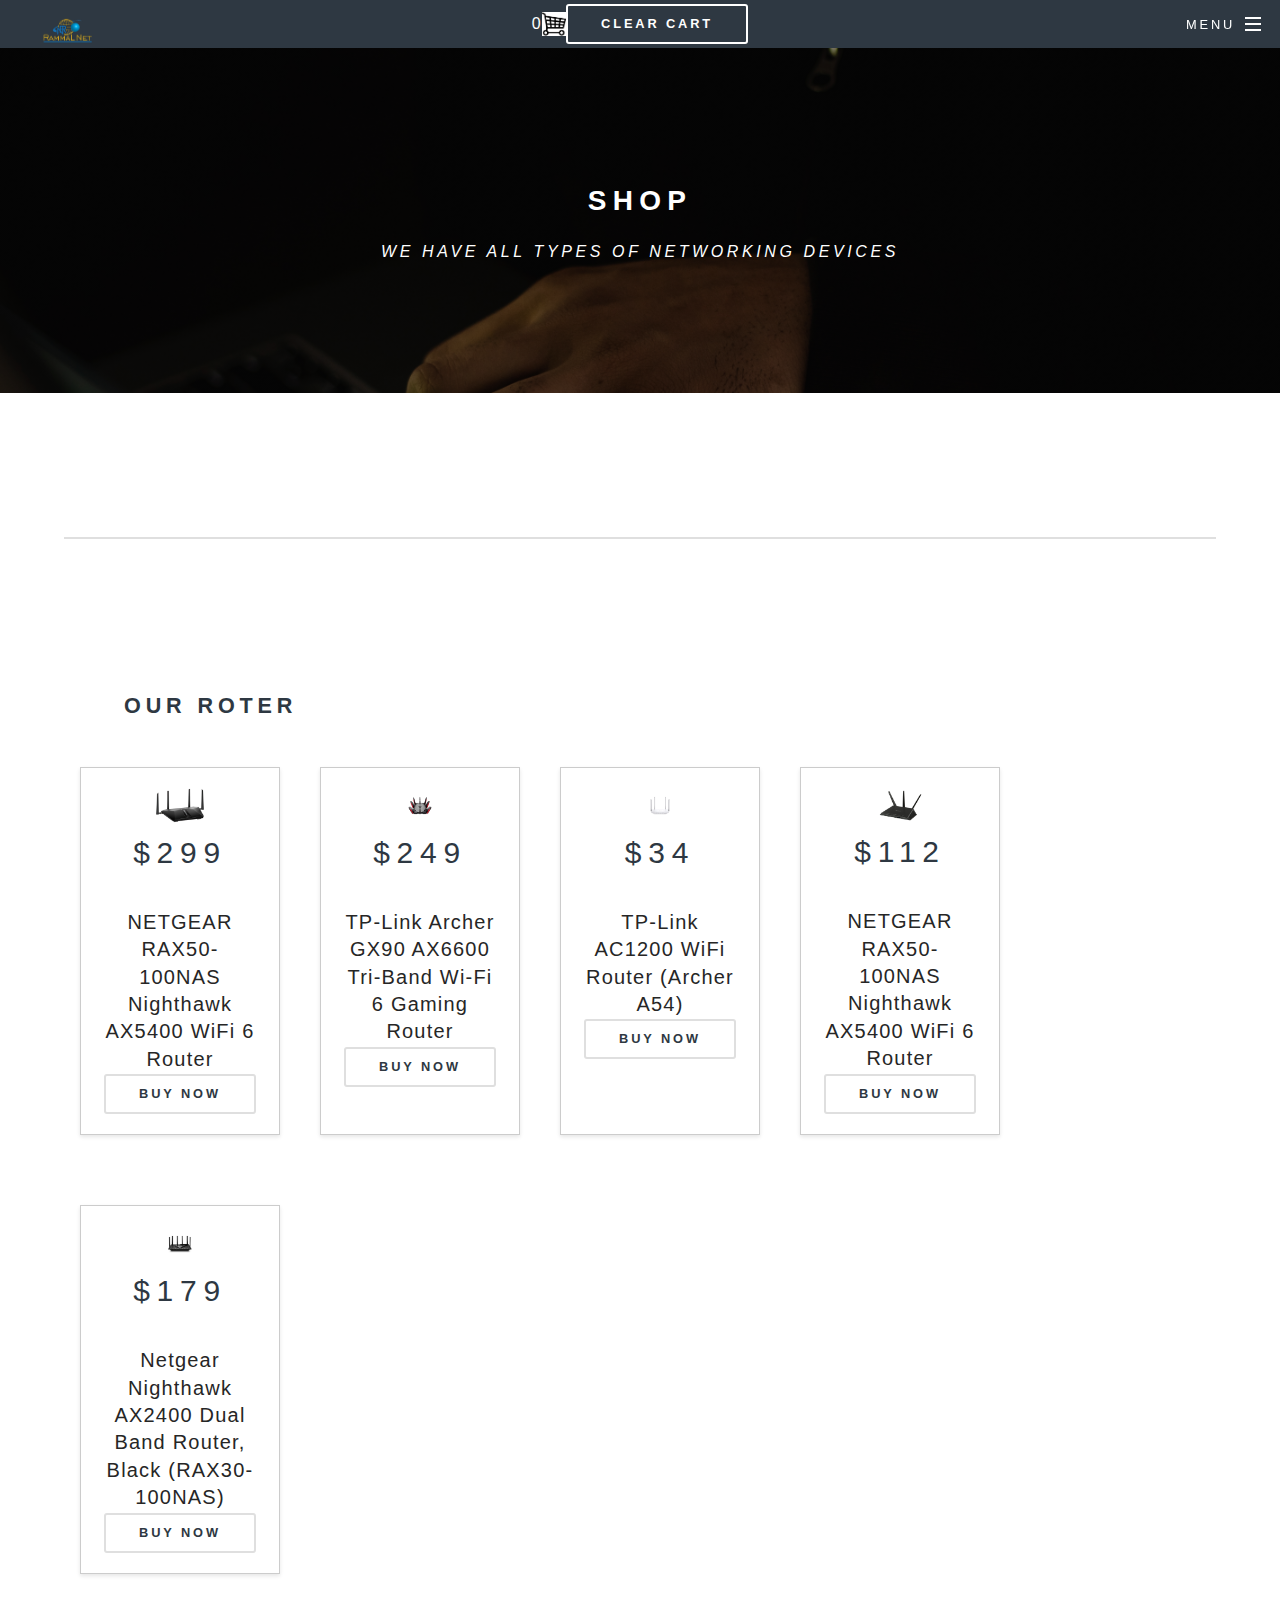
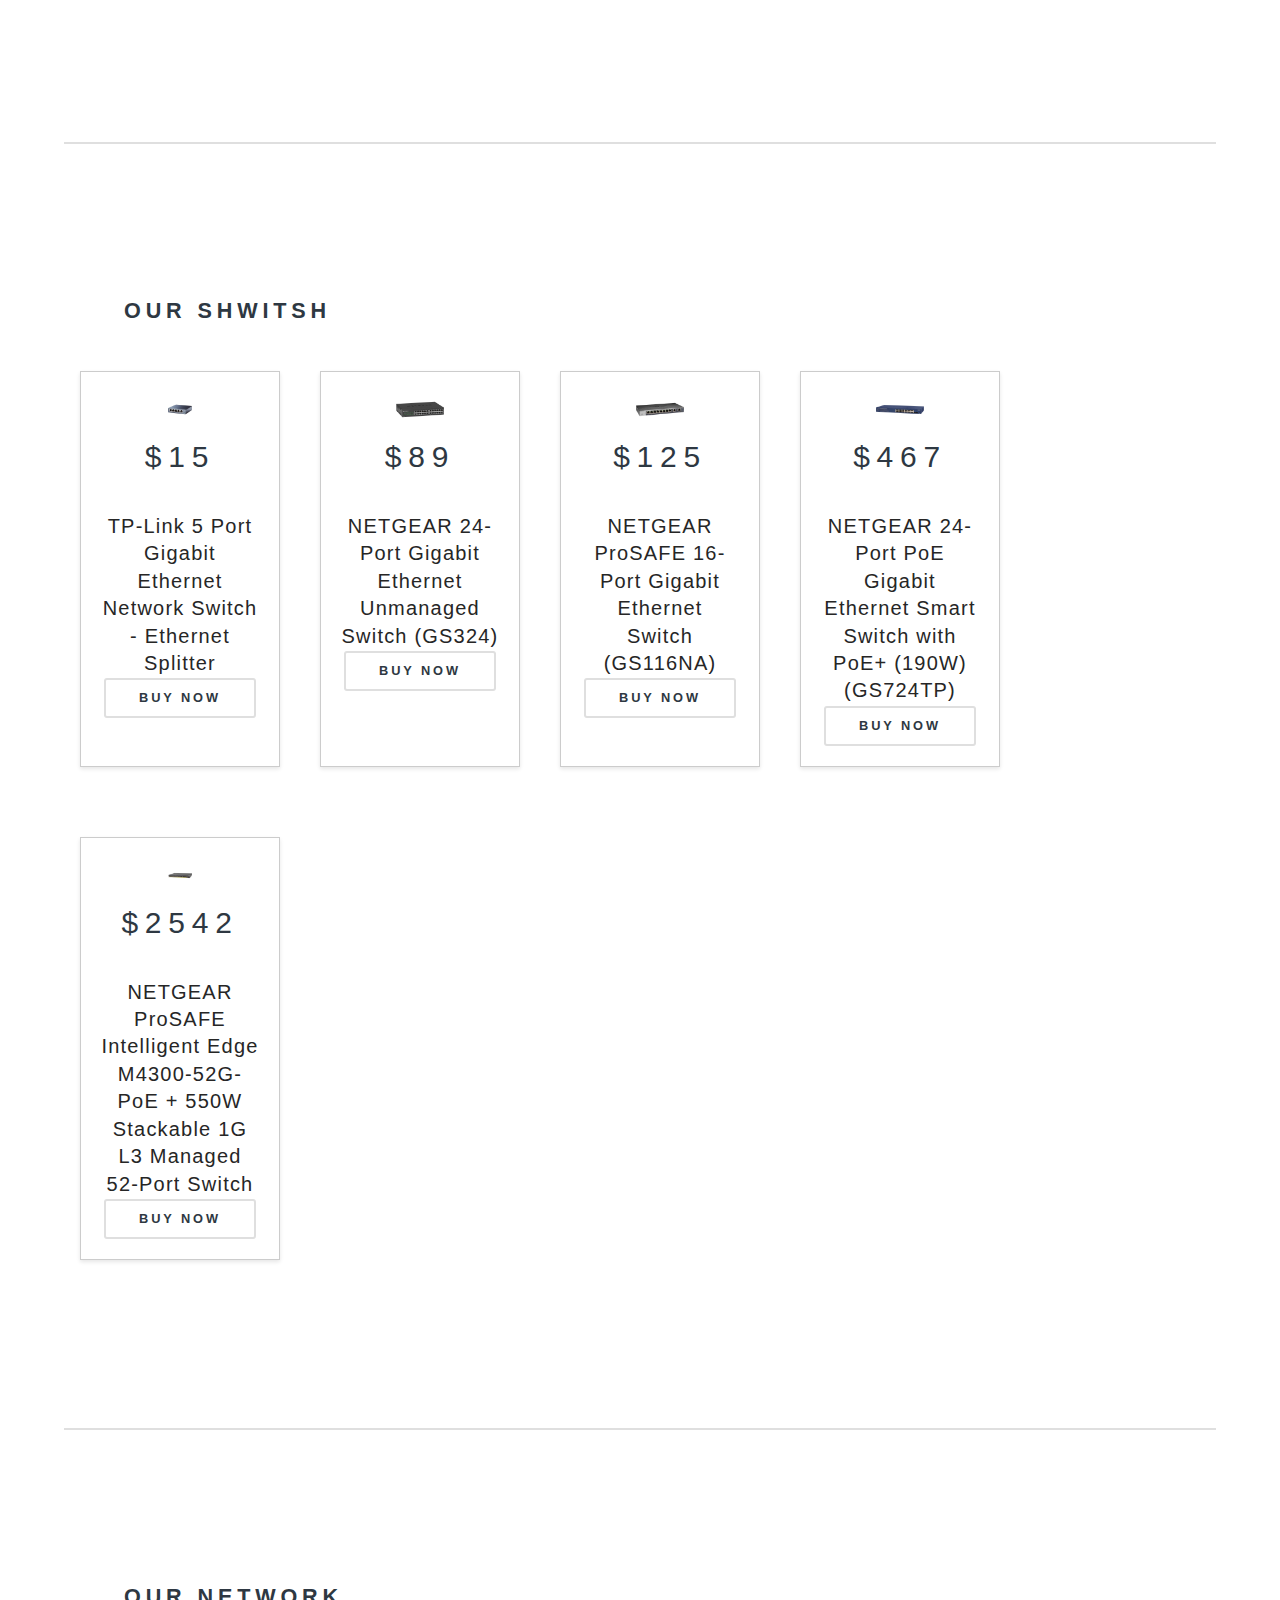
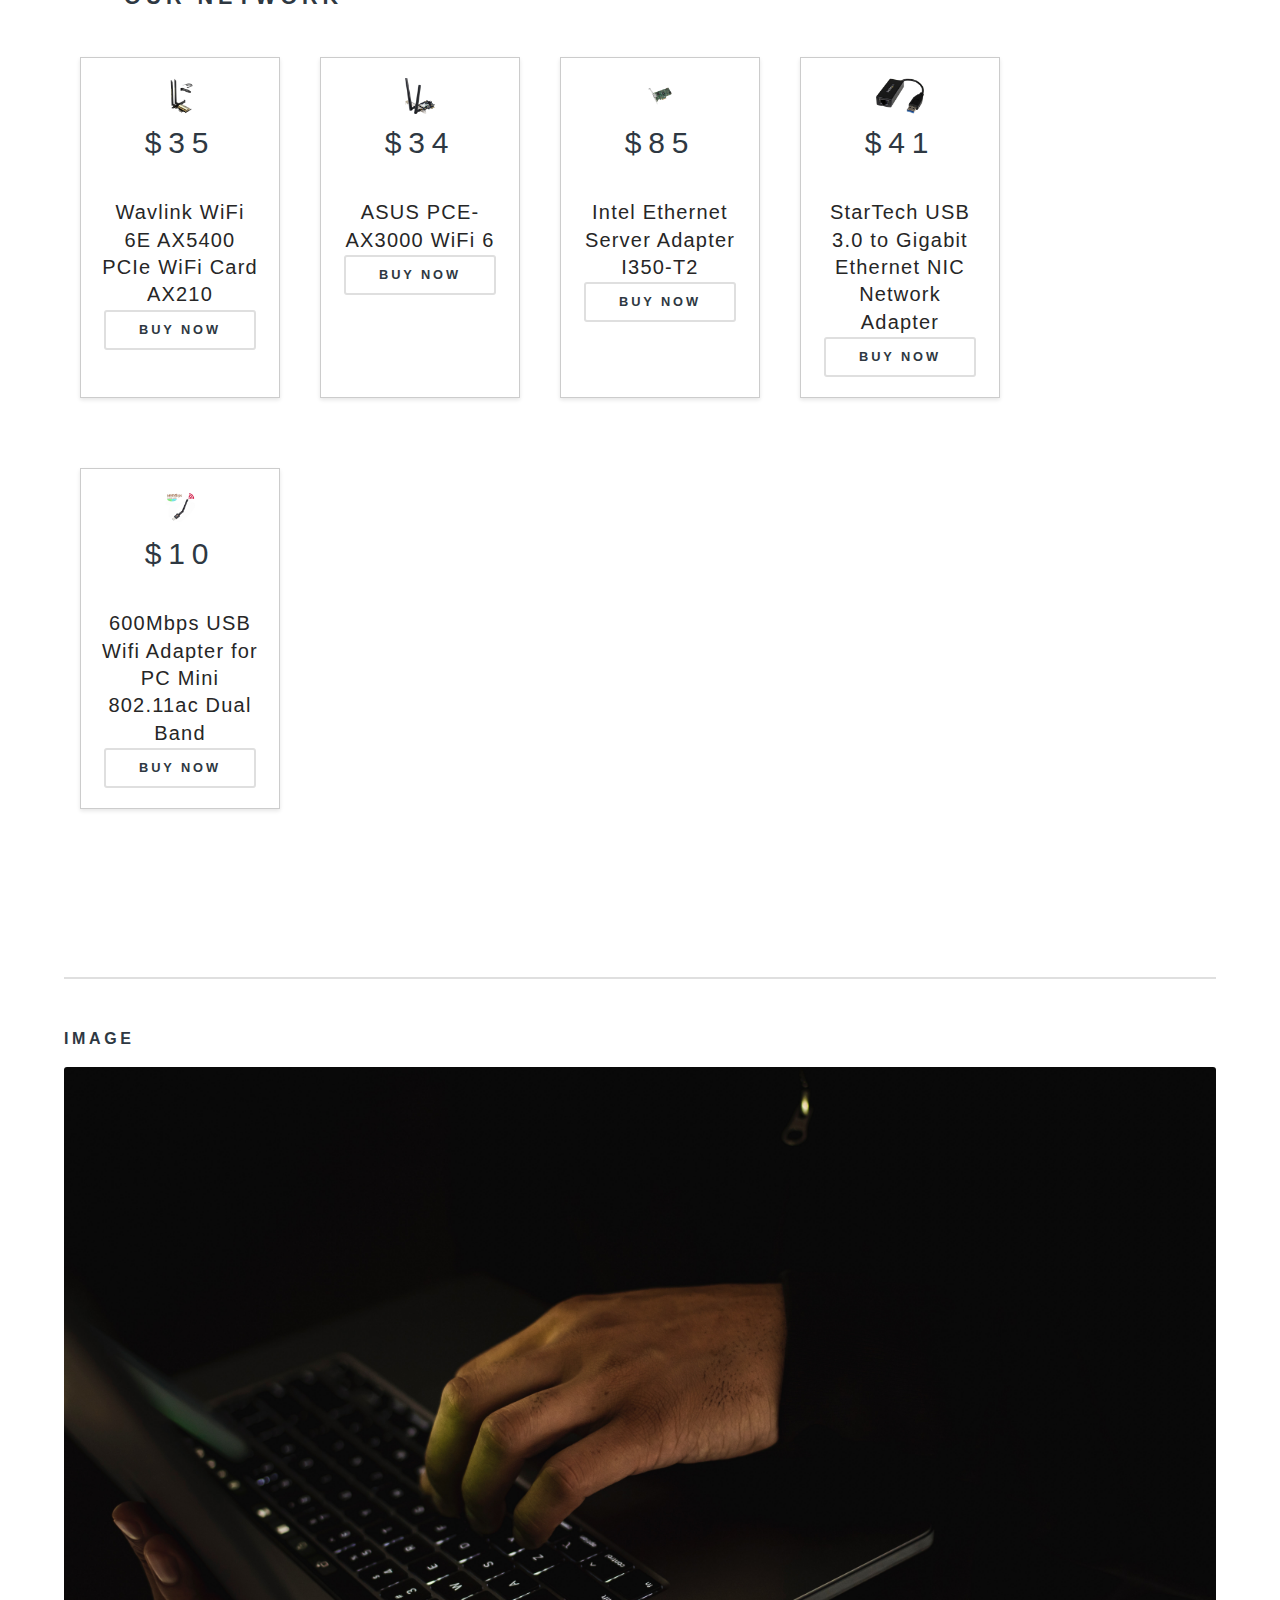
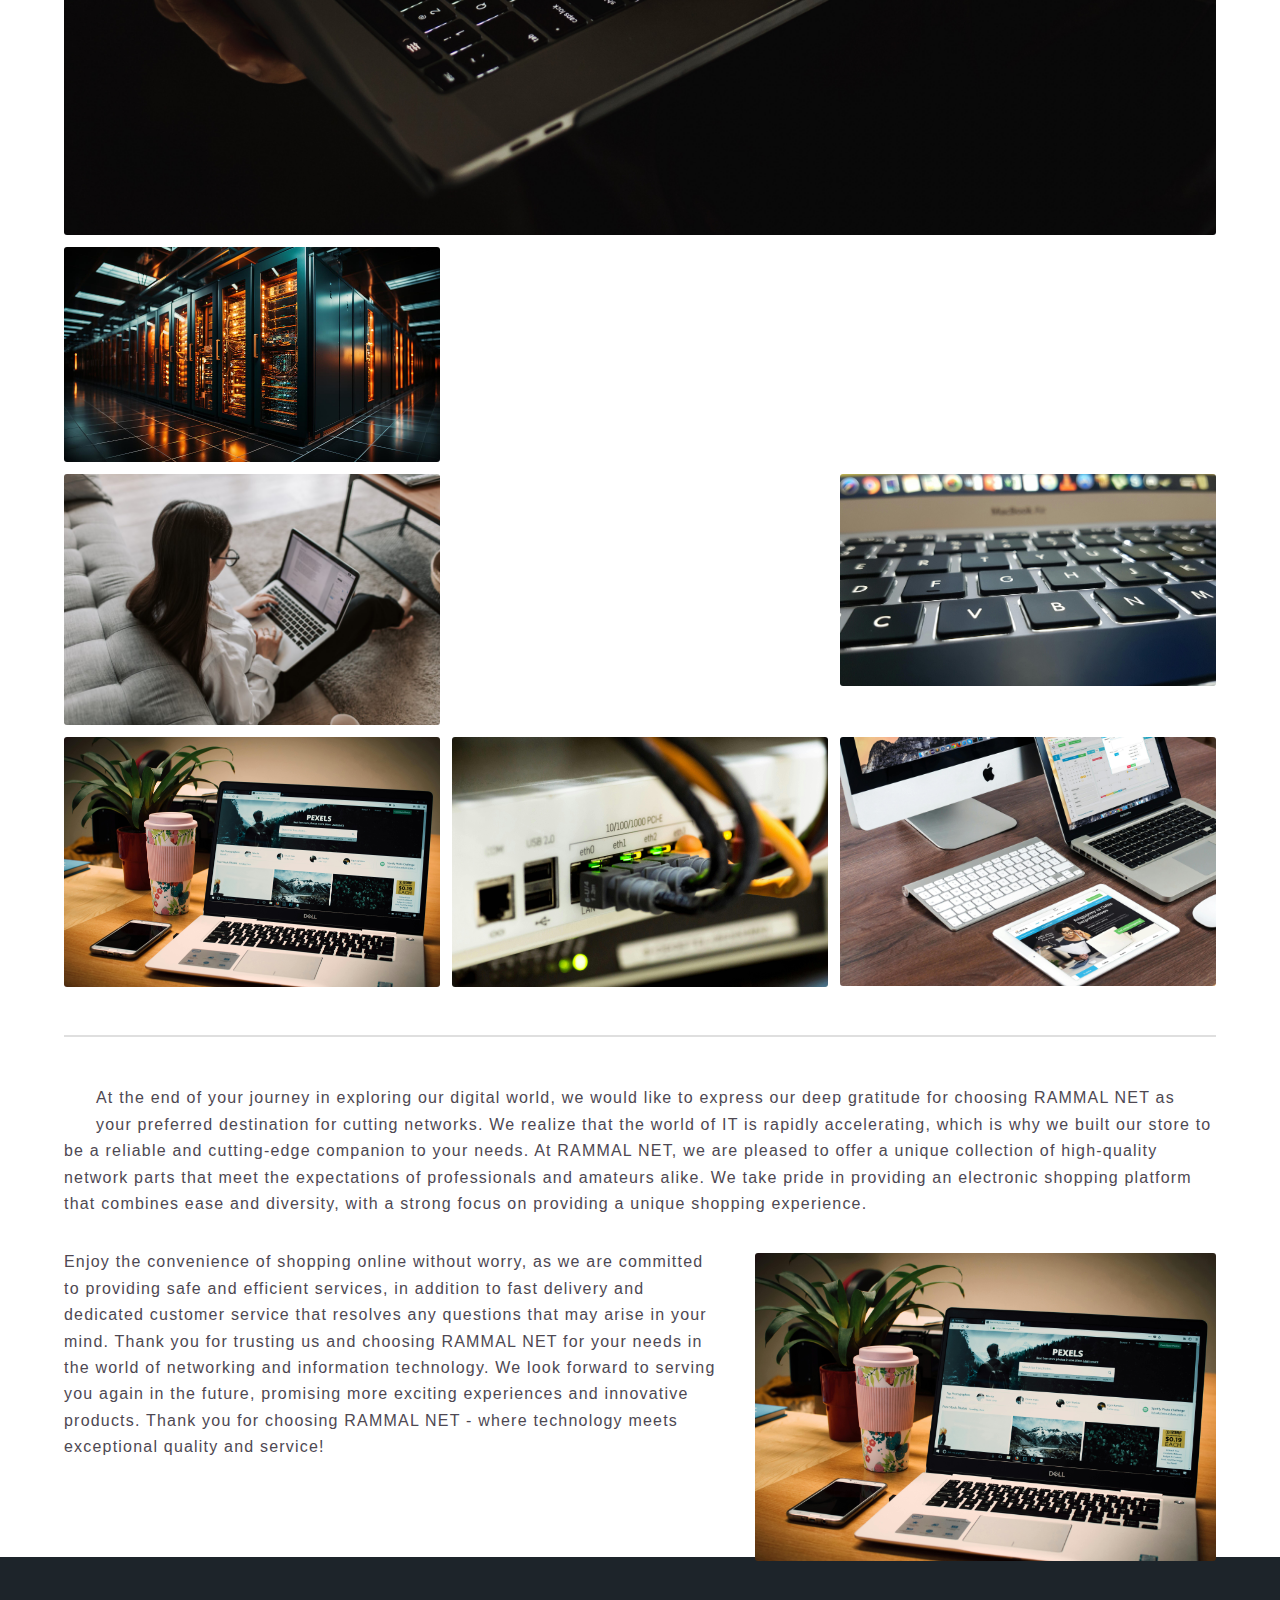
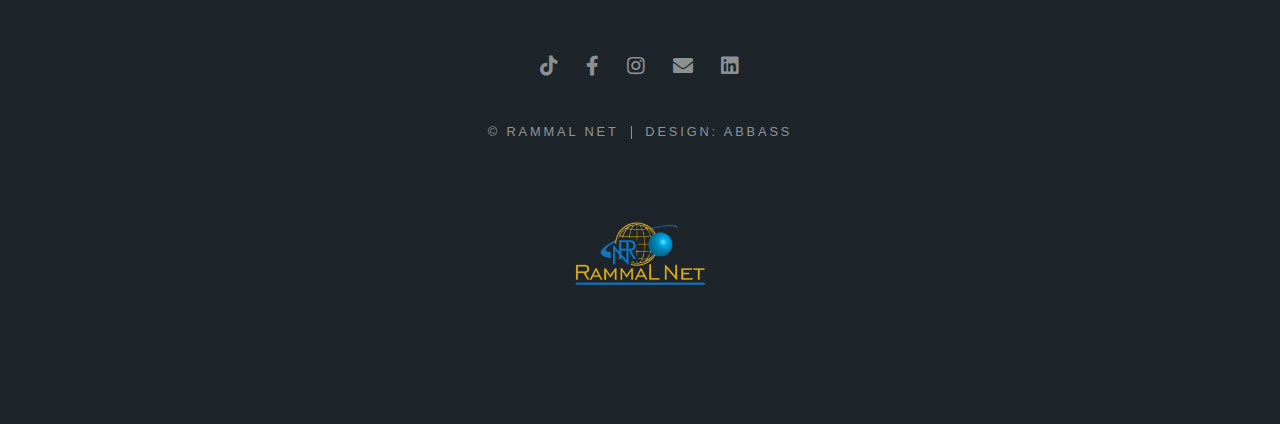
==== shop.html @ 2883ca59 "first commit" ====
<!DOCTYPE HTML>

	<head>
		<title>Rammal Net</title>
		<link rel="icon" type="image/x-icon" href="images/RammalNetLogo.png">
		<meta charset="utf-8" />
		<meta name="viewport" content="width=device-width, initial-scale=1, user-scalable=no" />
		<link rel="stylesheet" href="assets/css/main.css" />
		<noscript><link rel="stylesheet" href="assets/css/noscript.css" /></noscript>
	</head>
	<body class="is-preload">

		<!-- Page Wrapper -->
			<div id="page-wrapper">

				<!-- Header -->
					<header id="header"> 
						<div style="justify-content: center;" class="cart">
							<span id="count">0</span>
							<img src="images/shop.png" alt="Clear Cart">
							<button id="clear-cart" onclick="clearCart()">Clear Cart</button>
						</div>
						
						
						<h1><a href="index.html"> <img style=" height: 140%;" src="images/RammalNetLogo.png" /> </a></h1>
						<nav id="nav">
							
							<ul>
								<li class="special">
									<a href="#menu" class="menuToggle"><span>Menu</span></a> 
									<div id="menu">
										<ul>
											<li><a href="index.html">Home</a></li>
											<li><a href="howAreWe.html">Who we are</a></li>
											<li><a href="shop.html">Shop</a></li>
											<li><button  onclick="document.getElementById('id01').style.display='block'" class="SingUpButton" style="width:auto;"> 
												<i class="fa fa-user-plus"></i>Sign Up</button>
												<div id="id01" class="modal">
													 <span onclick="document.getElementById('id01').style.display='none'" class="close" title="Close Modal">&times;</span>
														 <form class="modal-content" action="/action_page.php">
														 <div class="container">
															 <h1>Sign Up</h1>
															 <p>Please fill in this form to create an account.</p>
														<hr>
														<label for="Name"><b>Full Name</b></label>
                                                   		 <input type="text" placeholder="Enter your name" name="Name" required>
														<label for="email"><b>Email</b></label>
														<input type="text" placeholder="Enter Email" name="email" required>
														
														<label for="psw"><b>Password</b></label>
														<input type="password" placeholder="Enter Password" name="psw" required>
														
														<label for="psw-repeat"><b>Repeat Password</b></label>
														<input type="password" placeholder="Repeat Password" name="psw-repeat" required>
										
														
														<div class="clearfix">
															<button type="button" onclick="document.getElementById('id01')" class="cancelbtn">Cancel</button>
															<button type="submit" class="SingUpButton">Sign Up</button>
														</div>
													</div>
											</form>
											</div>
										</li>
											<li>
												<button onclick="document.getElementById('id02').style.display='block'" style="width:auto;" class="SingUpButton"><i class="fa fa-user-check" ></i>Login</button>

                                                        <div id="id02" class="modal">
                                                        
                                                        <form class="modal-content animate" action="/action_page.php" method="post">
                                                            <div class="imgcontainer">
                                                           
                                                            </div>

                                                            <div class="container">
                                                            <label for="uname"><b>Username</b></label>
                                                            <input type="text" placeholder="Enter Username" name="uname" required>

                                                            <label for="psw"><b>Password</b></label>
                                                            <input type="password" placeholder="Enter Password" name="psw" required>
                                                                
                                                            <button type="submit" class="SingUpButton">Login</button>
                                                           
                                                            </div>

                                                            <div class="container" style="background-color:#f1f1f1">
                                                            <button type="button" onclick="document.getElementById('id02').style.display='none'" class="cancelbtn ">Cancel</button>
                                                            <span class="psw" style=" color: rgb(117, 86, 86);">Forgot <a href="#">password?</a></span>
                                                            </div>
                                                        </form>
                                                        </div>
											</li></li>
										</ul>
									</div>
								</li>
							</ul>
						</nav>
					</header>


					
				<!-- Main -->
					  <article id="main">
						
						<header>
							<h2>Shop</h2>
							<p style="font-style:italic;">We have all types of networking devices</p>
						</header>
						<section class="wrapper style5">
							
							<div class="inner">
								<hr/>
								<!-- shop -->
								    <!-- our Router  -->
									<main>
      <div id="router" class="router_main"  style="background-color: #ffffff;">
	  
		<div class="container" style="background-color: #ffffff; ">
		   <div class="row">
			  <div class="col-md-12">
				 <div class="titlepage">
					<h2 style="text-align: center;">Our Roter</h2>
				 </div>
			  </div>
		   </div>
		   <div class="row"  >
			  <div class="products">
				 <div class="router product" data-id="1" >
					<figure><img src="img/0E6-00ZW-00052-04.jpg" alt="#" style=" max-width: 30% ; height: auto;"/></figure>
					<h3>$299</h3>
					<span> NETGEAR RAX50-100NAS Nighthawk AX5400 WiFi 6 Router  </span>
					<br>
				 
					<button class=" btn"  onclick="addToCart(1, 'WiFi 6 Router', 299)">Buy Now</button>
				 </div>

				
			  </div>
			  <div class="products">
				 <div class="router product" data-id="2">
					<figure> <img src="img/33-704-612-S01.jpg" alt="#" style=" max-width: 30% ; height: auto;"/></figure>
					<h3>$249</h3>
					<span>  TP-Link Archer GX90 AX6600 Tri-Band Wi-Fi 6 Gaming Router  </span>
					<br>
					<button class=" btn" id="2roter" onclick="addToCart(2, 'Wi-Fi 6 Gaming Router', 249)">Buy Now</button>
				 </div>
			  </div>
			  <div class="products">
				 <div class="router product" data-id="3">
					<figure><img src="img/33-704-601-S05.jpg" alt="#" style=" max-width: 30% ; height: auto;" /></figure>
					<h3>$34</h3>
					<span> TP-Link AC1200 WiFi Router (Archer A54)  </span>
					<br>
					<button class="btn" id="3roter" onclick="addToCart(3, 'Archer A54', 34)">Buy Now</button>
				 </div>
			  </div>
			  <div class="products">
				 <div class="router product" data-id="4">
					<figure><img src="img/netgear-2202273_1280.jpg" alt="#" style=" max-width: 30% ; height: auto;" /></figure>
					<h3>$112</h3>
					<span> NETGEAR RAX50-100NAS Nighthawk AX5400 WiFi 6 Router </span>
					<br>
					<button class="btn " id="4roter" onclick="addToCart(4, 'WiFi 6 Router', 112)">Buy Now</button>
				 </div>
			  </div>
			  <div class="products">
				<div class="router product" data-id="5">
				   <figure><img src="img/33-704-658-S01.jpg" alt="#" style=" max-width: 30% ; height: auto;" /></figure>
				   <h3>$179</h3>
				   <span> Netgear Nighthawk AX2400 Dual Band Router, Black (RAX30-100NAS) </span>
				   <br>
					<button class="btn " id="5roter" onclick="addToCart(5, 'RAX30-100NAS', 179)">Buy Now</button>
				</div>
			 </div>
		   </div>
		</div>
	 </div>
			

	</main>
	 <hr />
		<!-- shop -->
						    <!-- our switsh  -->
					<div id="router" class="router_main"  style="background-color: #ffffff;">
	  
								<div class="container" style="background-color: #ffffff; ">
								   <div class="row">
									  <div class="col-md-12">
										 <div class="titlepage">
											<h2 style="text-align: center;">Our Shwitsh</h2>
										 </div>
									  </div>
								   </div>
								   <div class="row"  >
									  <div class="products">
										 <div class="router product" data-id="6">
											<figure><img src="img/33-704-179-S01.jpg" alt="#" style=" max-width: 30% ; height: auto;"/></figure>
											<h3>$15</h3>
											<span> TP-Link 5 Port Gigabit Ethernet Network Switch - Ethernet Splitter  </span>
											<br>											 
											<button class=" btn" id="1switsh" onclick="addToCart(1, 'قطعة 1', 10)">Buy Now</button>
										 </div>
									  </div>
									  <div class="products">
										 <div class="router product" data-id="7">
											<figure><img src="img/33-222-153-04.jpg" alt="#" style=" max-width: 30% ; height: auto;"/></figure>
											<h3>$89</h3>
											<span>  NETGEAR 24-Port Gigabit Ethernet Unmanaged Switch (GS324) </span>
											<br>
											<button class=" btn" id="2switsh" onclick="addToCart(1, 'قطعة 1', 10)">Buy Now</button>
										 </div>
									  </div>
									  <div class="products">
										 <div class="router product" data-id="8">
											<figure><img src="img/2WG-002S-00065-V01.jpg" alt="#" style=" max-width: 30% ; height: auto;" /></figure>
												<h3>$125</h3>
											<span>NETGEAR ProSAFE 16-Port Gigabit Ethernet Switch (GS116NA)</span>
											<br>
											<button class="btn" id="3switsh" onclick="addToCart(1, 'قطعة 1', 10)">Buy Now</button>
										 </div>
										  </div>
										  <div class="products">
											 <div class="router product" data-id="9">
												<figure><img src="img/33-122-950-V01.jpg" alt="#" style=" max-width: 30% ; height: auto;" /></figure>
												<h3>$467</h3>
												<span> NETGEAR 24-Port PoE Gigabit Ethernet Smart Switch with PoE+ (190W) (GS724TP)</span>
												<br>
												<button class="btn " id="4switsh" onclick="addToCart(1, 'قطعة 1', 10)">Buy Now</button>
											 </div>
										  </div>
										  <div class="products">
											<div class="router product" data-id="10">
											   <figure><img src="img/33-122-834-03.jpg" alt="#" style=" max-width: 30% ; height: auto;" /></figure>
											   <h3>$2542</h3>
											   <span>NETGEAR ProSAFE Intelligent Edge M4300-52G-PoE + 550W Stackable 1G L3 Managed 52-Port Switch  </span>
											   <br>
												<button class="btn" id="5switsh" onclick="addToCart(1, 'قطعة 1', 10)">Buy Now</button>
											</div>
										 </div>
									   </div>
									</div>
									 </div>
									 <hr />
									  <!-- our  NETWORK-->
										<div id="router" class="router_main"  style="background-color: #ffffff;">
								  
										<div class="container" style="background-color: #ffffff; ">
									   <div class="row">
										  <div class="col-md-12">
											 <div class="titlepage">
												<h2 style="text-align: center;">Our Network </h2>
											 </div>
										  </div>
									   </div>
									   <div class="row"  >
										  <div class="products">
											 <div class="router product">
													<figure><img src="img/NIC13.jpg" alt="#" style=" max-width: 30% ; height: auto;"/></figure>
													<h3>$35</h3>
													<span> Wavlink WiFi 6E AX5400 PCIe WiFi Card AX210  </span>
													<br>
												 
													<button class=" btn" id="1network" onclick="addToCart(1, 'قطعة 1', 10)">Buy Now</button>
												 </div>
											  </div>
											  <div class="products">
												 <div class="router product">
													<figure><img src="img/33-320-448-V01.jpg" alt="#" style=" max-width: 30% ; height: auto;"/></figure>
													<h3>$34</h3>
													<span>  ASUS PCE-AX3000 WiFi 6 </span>
													<br>
													<button class=" btn" id="2network" onclick="addToCart(1, 'قطعة 1', 10)">Buy Now</button>
												 </div>
											  </div>
											  <div class="products">
												 <div class="router product">
													<figure><img src="img/itheNet.jpg" alt="#" style=" max-width: 30% ; height: auto;" /></figure>
													<h3>$85</h3>
													<span>  Intel Ethernet Server Adapter I350-T2 </span>
													<br>
													<button class="btn" id="3network" onclick="addToCart(1, 'قطعة 1', 10)">Buy Now</button>
												 </div>
											  </div>
											  <div class="products">
												 <div class="router product">
													<figure><img src="img/usbNIS.jpg" alt="#" style=" max-width: 30% ; height: auto;" /></figure>
													<h3>$41</h3>
													<span> StarTech USB 3.0 to Gigabit Ethernet NIC Network Adapter </span>
													<br>
													<button class="btn " id="4network" onclick="addToCart(1, 'قطعة 1', 10)">Buy Now</button>
												 </div>
											  </div>
											  <div class="products">
												<div class="router product">
												   <figure><img src="img/wifiUSB.jpg" alt="#" style=" max-width: 30% ; height: auto;" /></figure>
												   <h3>$10</h3>
												   <span> 600Mbps USB Wifi Adapter for PC Mini 802.11ac Dual Band  </span>
												   <br>
													<button class="btn " id="5network" onclick="addToCart(1, 'قطعة 1', 10)">Buy Now</button>
												</div>
											 </div>	
										   </div>
										</div>
									 </div>					
								
									 <hr />
								<section>
									<h4>Image</h4>
									
									<div class="box alt">
										<div class="row gtr-50 gtr-uniform">
											<div class="col-12"><span class="image fit"><img src="images/banner.jpg" alt="" /></span></div>
											<div class="col-4"><span class="image fit"><img src="images/84273.jpg" alt="" /></span></div>
											<div class="col-4"><span class="image fit"><img src="images/wifi-router-table-smart-connection.jpg" alt="" /></span></div>
											<div class="col-4"><span class="image fit"><img src="images/online-cloud-data-storage-concept-cloudscape-digital-online-server-global-network-business-web-database-backup-computer-private-infrastructure-technology.jpg" alt="" /></span></div>
											<div class="col-4"><span class="image fit"><img src="images/how.jpg" alt="" /></span></div>
											<div class="col-4"><span class="image fit"><img src="images/123456.jpg" alt="" /></span></div>
											<div class="col-4"><span class="image fit"><img src="images/laptop00.jpg" alt="" /></span></div>
											<div class="col-4"><span class="image fit"><img src="images/laptop99.jpg" alt="" /></span></div>
											<div class="col-4"><span class="image fit"><img src="images/internet00.jpg" alt="" /></span></div>
											<div class="col-4"><span class="image fit"><img src="images/laptop55.jpg" alt="" /></span></div>
										</div>
									</div>
									<hr />
									
									<p><span class="image left"><img src="images/wifi-router-table-smart-connection.jpg" alt="" /></span>At the end of your journey in exploring our digital world, we would like to express our deep gratitude for choosing RAMMAL NET as your preferred destination for cutting networks. We realize that the world of IT is rapidly accelerating, which is why we built our store to be a reliable and cutting-edge companion to your needs. At RAMMAL NET, we are pleased to offer a unique collection of high-quality network parts that meet the expectations of professionals and amateurs alike. We take pride in providing an electronic shopping platform that combines ease and diversity, with a strong focus on providing a unique shopping experience.
									</p>
									<p><span class="image right"><img src="images/laptop99.jpg" alt="" /></span>Enjoy the convenience of shopping online without worry, as we are committed to providing safe and efficient services, in addition to fast delivery and dedicated customer service that resolves any questions that may arise in your mind.

										Thank you for trusting us and choosing RAMMAL NET for your needs in the world of networking and information technology. We look forward to serving you again in the future, promising more exciting experiences and innovative products.
										
										Thank you for choosing RAMMAL NET - where technology meets exceptional quality and service!</p>
								</section>

							</div>
						</section>
					</article>

				<!-- Footer -->
				<footer id="footer">
					<ul class="icons">
						<li><a href="https://www.tiktok.com/@rammalo_a?_t=8dn8g5Xoena&_r=1" class="icon brands fa-tiktok"><span class="label">Tiktok</span></a></li>
						<li><a href="https://www.facebook.com/rammal.abbass/" class="icon brands fa-facebook-f"><span class="label">Facebook</span></a></li>
						<li><a href="https://www.instagram.com/ramalo_abbass/?hl=ar" class="icon brands fa-instagram"><span class="label">Instagram</span></a></li>
						<li><a href="mailto:rammalabbass.ar@gmail.com" class="icon solid fa-envelope"><span class="label">Email</span></a></li>
						<li><a href="https://www.linkedin.com/in/abbass-rammal-b480b01b9?utm_source=share&utm_campaign=share_via&utm_content=profile&utm_medium=android_app"  class="icon brands fa-linkedin"><span class="label">Linkedin</span></a></li>
					</ul>
					<ul class="copyright">
						<li>&copy; Rammal Net</li><li>Design: <a href="https://abbas.artiuo.com/">Abbass</a></li>
					</ul>
					<img  style="width: 20%; " src="images/RammalNetLogo.png"/>
				</footer>


			</div>

		<!-- Scripts -->
			<script src="assets/js/jquery.min.js"></script>
			<script src="assets/js/jquery.scrollex.min.js"></script>
			<script src="assets/js/jquery.scrolly.min.js"></script>
			<script src="assets/js/browser.min.js"></script>
			<script src="assets/js/breakpoints.min.js"></script>
			<script src="assets/js/util.js"></script>
			<script src="assets/js/main.js"></script>

	</body>
</html>
---- assets/css/main.css ----
@import url(fontawesome-all.min.css);
@import url("https://fonts.googleapis.com/css?family=Open+Sans:400,400italic,600,600italic,800,800italic");
@import url("https://fonts.googleapis.com/css2?family=Open+Sans:wght@400;500;600&family=Roboto:wght@300;400;500&display=swap");

@import url('https://fonts.googleapis.com/css?family=Rajdhani:300,400,500,600,700');
@import url('https://fonts.googleapis.com/css?family=Poppins:100,100i,200,200i,300,300i,400,400i,500,500i,600,600i,700,700i,800,800i,900,900i');
@import url('https://fonts.googleapis.com/css?family=Raleway:100,400,600,700,900&display=swap');
@import url('https://fonts.googleapis.com/css?family=Baloo+Chettan&display=swap');

.btn {
     text-decoration: none !important;
     outline: none !important;
     -webkit-transition: all .3s ease-in-out;
     -moz-transition: all .3s ease-in-out;
     -ms-transition: all .3s ease-in-out;
     -o-transition: all .3s ease-in-out;
     transition: all .3s ease-in-out;
	 
}



html, body, div, span, applet, object,
iframe, h1, h2, h3, h4, h5, h6, p, blockquote,
pre, a, abbr, acronym, address, big, cite,
code, del, dfn, em, img, ins, kbd, q, s, samp,
small, strike, strong, sub, sup, tt, var, b,
u, i, center, dl, dt, dd, ol, ul, li, fieldset,
form, label, legend, table, caption, tbody,
tfoot, thead, tr, th, td, article, aside,
canvas, details, embed, figure, figcaption,
footer, header, hgroup, menu, nav, output, ruby,
section, summary, time, mark, audio, video {
	margin: 0;
	padding: 0;
	border: 0;
	font-size: 100%;
	font: inherit;
	vertical-align: baseline;}

article, aside, details, figcaption, figure,
footer, header, hgroup, menu, nav, section {
	display: block;}

body {
	line-height: 1;
}

ol, ul {
	list-style: none;
}

blockquote, q {
	quotes: none;
}

	blockquote:before, blockquote:after, q:before, q:after {
		content: '';
		content: none;
	}

table {
	border-collapse: collapse;
	border-spacing: 0;
}

body {
	-webkit-text-size-adjust: none;
}

mark {
	background-color: transparent;
	color: inherit;
}

input::-moz-focus-inner {
	border: 0;
	padding: 0;
}

input, select, textarea {
	-moz-appearance: none;
	-webkit-appearance: none;
	-ms-appearance: none;
	appearance: none;
}

/* Basic */

	@-ms-viewport {
		width: device-width;
	}

	html {
		box-sizing: border-box;
	}

	*, *:before, *:after {
		box-sizing: inherit;
	}

	body {
		background: #2e3842;
	}

		body.is-preload *, body.is-preload *:before, body.is-preload *:after {
			-moz-animation: none !important;
			-webkit-animation: none !important;
			-ms-animation: none !important;
			animation: none !important;
			-moz-transition: none !important;
			-webkit-transition: none !important;
			-ms-transition: none !important;
			transition: none !important;
		}

	body, input, select, textarea {
		color: #fff;
		font-family: "Open Sans", Helvetica, sans-serif;
		font-size: 15pt;
		font-weight: 400;
		letter-spacing: 0.075em;
		line-height: 1.65em;
	}

		@media screen and (max-width: 1680px) {

			body, input, select, textarea {
				font-size: 13pt;
			}

		}

		@media screen and (max-width: 1280px) {

			body, input, select, textarea {
				font-size: 12pt;
			}

		}

		@media screen and (max-width: 736px) {

			body, input, select, textarea {
				font-size: 11pt;
				letter-spacing: 0.0375em;
			}

		}

	a {
		-moz-transition: color 0.2s ease, border-bottom-color 0.2s ease;
		-webkit-transition: color 0.2s ease, border-bottom-color 0.2s ease;
		-ms-transition: color 0.2s ease, border-bottom-color 0.2s ease;
		transition: color 0.2s ease, border-bottom-color 0.2s ease;
		color: inherit;
		text-decoration: none;
	}

		a:hover {
			border-bottom-color: transparent;
		}

	strong, b {
		color: #fff;
		font-weight: 600;
	}

	em, i {
		font-style: italic;
	}

	p {
		margin: 0 0 2em 0;
	}

	h1, h2, h3, h4, h5, h6 {
		color: #fff;
		font-weight: 800;
		letter-spacing: 0.225em;
		line-height: 1em;
		margin: 0 0 1em 0;
		text-transform: uppercase;
	}

		h1 a, h2 a, h3 a, h4 a, h5 a, h6 a {
			color: inherit;
			text-decoration: none;
		}

	h2 {
		font-size: 1.35em;
		line-height: 1.75em;
	}

		@media screen and (max-width: 736px) {

			h2 {
				font-size: 1.1em;
				line-height: 1.65em;
			}

		}

	h3 {
		font-size: 1.15em;
		line-height: 1.75em;
	}

		@media screen and (max-width: 736px) {

			h3 {
				font-size: 1em;
				line-height: 1.65em;
			}

		}

	h4 {
		font-size: 1em;
		line-height: 1.5em;
	}

	h5 {
		font-size: 0.8em;
		line-height: 1.5em;
	}

	h6 {
		font-size: 0.7em;
		line-height: 1.5em;
	}

	sub {
		font-size: 0.8em;
		position: relative;
		top: 0.5em;
	}

	sup {
		font-size: 0.8em;
		position: relative;
		top: -0.5em;
	}

	hr {
		border: 0;
		border-bottom: solid 2px #fff;
		margin: 3em 0;
	}

		hr.major {
			margin: 4.5em 0;
		}

	blockquote {
		border-left: solid 4px #fff;
		font-style: italic;
		margin: 0 0 2em 0;
		padding: 0.5em 0 0.5em 2em;
	}

	code {
		background: rgba(144, 144, 144, 0.25);
		border-radius: 3px;
		font-family: "Courier New", monospace;
		font-size: 0.9em;
		letter-spacing: 0;
		margin: 0 0.25em;
		padding: 0.25em 0.65em;
	}

	pre {
		-webkit-overflow-scrolling: touch;
		font-family: "Courier New", monospace;
		font-size: 0.9em;
		margin: 0 0 2em 0;
	}

		pre code {
			display: block;
			line-height: 1.75em;
			padding: 1em 1.5em;
			overflow-x: auto;
		}

		
		div#myDiv {
			transform: skewY(20deg);
			font-style: inherit;
			font-family:Verdana, Geneva, Tahoma, sans-serif;
			float: right;
		}
	.align-left {
		text-align: left;
	}

	.align-center {
		text-align: center;
	}

	.align-right {
		text-align: right;
	}

/* Row */

	.row {
		display: flex;
		flex-wrap: wrap;
		box-sizing: border-box;
		align-items: stretch;
	}

		.row > * {
			box-sizing: border-box;
		}

		.row.gtr-uniform > * > :last-child {
			margin-bottom: 0;
		}

		.row.aln-left {
			justify-content: flex-start;
		}

		.row.aln-center {
			justify-content: center;
		}

		.row.aln-right {
			justify-content: flex-end;
		}

		.row.aln-top {
			align-items: flex-start;
		}

		.row.aln-middle {
			align-items: center;
		}

		.row.aln-bottom {
			align-items: flex-end;
		}

		.row > .imp {
			order: -1;
		}

		.row > .col-1 {
			width: 8.33333%;
		}

		.row > .off-1 {
			margin-left: 8.33333%;
		}

		.row > .col-2 {
			width: 16.66667%;
		}

		.row > .off-2 {
			margin-left: 16.66667%;
		}

		.row > .col-3 {
			width: 25%;
		}

		.row > .off-3 {
			margin-left: 25%;
		}

		.row > .col-4 {
			width: 33.33333%;
		}

		.row > .off-4 {
			margin-left: 33.33333%;
		}

		.row > .col-5 {
			width: 41.66667%;
		}

		.row > .off-5 {
			margin-left: 41.66667%;
		}

		.row > .col-6 {
			width: 50%;
		}

		.row > .off-6 {
			margin-left: 50%;
		}

		.row > .col-7 {
			width: 58.33333%;
		}

		.row > .off-7 {
			margin-left: 58.33333%;
		}

		.row > .col-8 {
			width: 66.66667%;
		}

		.row > .off-8 {
			margin-left: 66.66667%;
		}

		.row > .col-9 {
			width: 75%;
		}

		.row > .off-9 {
			margin-left: 75%;
		}

		.row > .col-10 {
			width: 83.33333%;
		}

		.row > .off-10 {
			margin-left: 83.33333%;
		}

		.row > .col-11 {
			width: 91.66667%;
		}

		.row > .off-11 {
			margin-left: 91.66667%;
		}

		.row > .col-12 {
			width: 100%;
		}

		.row > .off-12 {
			margin-left: 100%;
		}

		.row.gtr-0 {
			margin-top: 0;
			margin-left: 0em;
		}

			.row.gtr-0 > * {
				padding: 0 0 0 0em;
			}

			.row.gtr-0.gtr-uniform {
				margin-top: 0em;
			}

				.row.gtr-0.gtr-uniform > * {
					padding-top: 0em;
				}

		.row.gtr-25 {
			margin-top: 0;
			margin-left: -0.375em;
		}

			.row.gtr-25 > * {
				padding: 0 0 0 0.375em;
			}

			.row.gtr-25.gtr-uniform {
				margin-top: -0.375em;
			}

				.row.gtr-25.gtr-uniform > * {
					padding-top: 0.375em;
				}

		.row.gtr-50 {
			margin-top: 0;
			margin-left: -0.75em;
		}

			.row.gtr-50 > * {
				padding: 0 0 0 0.75em;
			}

			.row.gtr-50.gtr-uniform {
				margin-top: -0.75em;
			}

				.row.gtr-50.gtr-uniform > * {
					padding-top: 0.75em;
				}

		.row {
			margin-top: 0;
			margin-left: -1.5em;
		}

			.row > * {
				padding: 0 0 0 1.5em;
			}

			.row.gtr-uniform {
				margin-top: -1.5em;
			}

				.row.gtr-uniform > * {
					padding-top: 1.5em;
				}

		.row.gtr-150 {
			margin-top: 0;
			margin-left: -2.25em;
		}

			.row.gtr-150 > * {
				padding: 0 0 0 2.25em;
			}

			.row.gtr-150.gtr-uniform {
				margin-top: -2.25em;
			}

				.row.gtr-150.gtr-uniform > * {
					padding-top: 2.25em;
				}

		.row.gtr-200 {
			margin-top: 0;
			margin-left: -3em;
		}

			.row.gtr-200 > * {
				padding: 0 0 0 3em;
			}

			.row.gtr-200.gtr-uniform {
				margin-top: -3em;
			}

				.row.gtr-200.gtr-uniform > * {
					padding-top: 3em;
				}

		@media screen and (max-width: 1680px) {

			.row {
				display: flex;
				flex-wrap: wrap;
				box-sizing: border-box;
				align-items: stretch;
			}

				.row > * {
					box-sizing: border-box;
				}

				.row.gtr-uniform > * > :last-child {
					margin-bottom: 0;
				}

				.row.aln-left {
					justify-content: flex-start;
				}

				.row.aln-center {
					justify-content: center;
				}

				.row.aln-right {
					justify-content: flex-end;
				}

				.row.aln-top {
					align-items: flex-start;
				}

				.row.aln-middle {
					align-items: center;
				}

				.row.aln-bottom {
					align-items: flex-end;
				}

				.row > .imp-xlarge {
					order: -1;
				}

				.row > .col-1-xlarge {
					width: 8.33333%;
				}

				.row > .off-1-xlarge {
					margin-left: 8.33333%;
				}

				.row > .col-2-xlarge {
					width: 16.66667%;
				}

				.row > .off-2-xlarge {
					margin-left: 16.66667%;
				}

				.row > .col-3-xlarge {
					width: 25%;
				}

				.row > .off-3-xlarge {
					margin-left: 25%;
				}

				.row > .col-4-xlarge {
					width: 33.33333%;
				}

				.row > .off-4-xlarge {
					margin-left: 33.33333%;
				}

				.row > .col-5-xlarge {
					width: 41.66667%;
				}

				.row > .off-5-xlarge {
					margin-left: 41.66667%;
				}

				.row > .col-6-xlarge {
					width: 50%;
				}

				.row > .off-6-xlarge {
					margin-left: 50%;
				}

				.row > .col-7-xlarge {
					width: 58.33333%;
				}

				.row > .off-7-xlarge {
					margin-left: 58.33333%;
				}

				.row > .col-8-xlarge {
					width: 66.66667%;
				}

				.row > .off-8-xlarge {
					margin-left: 66.66667%;
				}

				.row > .col-9-xlarge {
					width: 75%;
				}

				.row > .off-9-xlarge {
					margin-left: 75%;
				}

				.row > .col-10-xlarge {
					width: 83.33333%;
				}

				.row > .off-10-xlarge {
					margin-left: 83.33333%;
				}

				.row > .col-11-xlarge {
					width: 91.66667%;
				}

				.row > .off-11-xlarge {
					margin-left: 91.66667%;
				}

				.row > .col-12-xlarge {
					width: 100%;
				}

				.row > .off-12-xlarge {
					margin-left: 100%;
				}

				.row.gtr-0 {
					margin-top: 0;
					margin-left: 0em;
				}

					.row.gtr-0 > * {
						padding: 0 0 0 0em;
					}

					.row.gtr-0.gtr-uniform {
						margin-top: 0em;
					}

						.row.gtr-0.gtr-uniform > * {
							padding-top: 0em;
						}

				.row.gtr-25 {
					margin-top: 0;
					margin-left: -0.375em;
				}

					.row.gtr-25 > * {
						padding: 0 0 0 0.375em;
					}

					.row.gtr-25.gtr-uniform {
						margin-top: -0.375em;
					}

						.row.gtr-25.gtr-uniform > * {
							padding-top: 0.375em;
						}

				.row.gtr-50 {
					margin-top: 0;
					margin-left: -0.75em;
				}

					.row.gtr-50 > * {
						padding: 0 0 0 0.75em;
					}

					.row.gtr-50.gtr-uniform {
						margin-top: -0.75em;
					}

						.row.gtr-50.gtr-uniform > * {
							padding-top: 0.75em;
						}

				.row {
					margin-top: 0;
					margin-left: -1.5em;
				}

					.row > * {
						padding: 0 0 0 1.5em;
					}

					.row.gtr-uniform {
						margin-top: -1.5em;
					}

						.row.gtr-uniform > * {
							padding-top: 1.5em;
						}

				.row.gtr-150 {
					margin-top: 0;
					margin-left: -2.25em;
				}

					.row.gtr-150 > * {
						padding: 0 0 0 2.25em;
					}

					.row.gtr-150.gtr-uniform {
						margin-top: -2.25em;
					}

						.row.gtr-150.gtr-uniform > * {
							padding-top: 2.25em;
						}

				.row.gtr-200 {
					margin-top: 0;
					margin-left: -3em;
				}

					.row.gtr-200 > * {
						padding: 0 0 0 3em;
					}

					.row.gtr-200.gtr-uniform {
						margin-top: -3em;
					}

						.row.gtr-200.gtr-uniform > * {
							padding-top: 3em;
						}

		}

		@media screen and (max-width: 1280px) {

			.row {
				display: flex;
				flex-wrap: wrap;
				box-sizing: border-box;
				align-items: stretch;
			}

				.row > * {
					box-sizing: border-box;
				}

				.row.gtr-uniform > * > :last-child {
					margin-bottom: 0;
				}

				.row.aln-left {
					justify-content: flex-start;
				}

				.row.aln-center {
					justify-content: center;
				}

				.row.aln-right {
					justify-content: flex-end;
				}

				.row.aln-top {
					align-items: flex-start;
				}

				.row.aln-middle {
					align-items: center;
				}

				.row.aln-bottom {
					align-items: flex-end;
				}

				.row > .imp-large {
					order: -1;
				}

				.row > .col-1-large {
					width: 8.33333%;
				}

				.row > .off-1-large {
					margin-left: 8.33333%;
				}

				.row > .col-2-large {
					width: 16.66667%;
				}

				.row > .off-2-large {
					margin-left: 16.66667%;
				}

				.row > .col-3-large {
					width: 25%;
				}

				.row > .off-3-large {
					margin-left: 25%;
				}

				.row > .col-4-large {
					width: 33.33333%;
				}

				.row > .off-4-large {
					margin-left: 33.33333%;
				}

				.row > .col-5-large {
					width: 41.66667%;
				}

				.row > .off-5-large {
					margin-left: 41.66667%;
				}

				.row > .col-6-large {
					width: 50%;
				}

				.row > .off-6-large {
					margin-left: 50%;
				}

				.row > .col-7-large {
					width: 58.33333%;
				}

				.row > .off-7-large {
					margin-left: 58.33333%;
				}

				.row > .col-8-large {
					width: 66.66667%;
				}

				.row > .off-8-large {
					margin-left: 66.66667%;
				}

				.row > .col-9-large {
					width: 75%;
				}

				.row > .off-9-large {
					margin-left: 75%;
				}

				.row > .col-10-large {
					width: 83.33333%;
				}

				.row > .off-10-large {
					margin-left: 83.33333%;
				}

				.row > .col-11-large {
					width: 91.66667%;
				}

				.row > .off-11-large {
					margin-left: 91.66667%;
				}

				.row > .col-12-large {
					width: 100%;
				}

				.row > .off-12-large {
					margin-left: 100%;
				}

				.row.gtr-0 {
					margin-top: 0;
					margin-left: 0em;
				}

					.row.gtr-0 > * {
						padding: 0 0 0 0em;
					}

					.row.gtr-0.gtr-uniform {
						margin-top: 0em;
					}

						.row.gtr-0.gtr-uniform > * {
							padding-top: 0em;
						}

				.row.gtr-25 {
					margin-top: 0;
					margin-left: -0.375em;
				}

					.row.gtr-25 > * {
						padding: 0 0 0 0.375em;
					}

					.row.gtr-25.gtr-uniform {
						margin-top: -0.375em;
					}

						.row.gtr-25.gtr-uniform > * {
							padding-top: 0.375em;
						}

				.row.gtr-50 {
					margin-top: 0;
					margin-left: -0.75em;
				}

					.row.gtr-50 > * {
						padding: 0 0 0 0.75em;
					}

					.row.gtr-50.gtr-uniform {
						margin-top: -0.75em;
					}

						.row.gtr-50.gtr-uniform > * {
							padding-top: 0.75em;
						}

				.row {
					margin-top: 0;
					margin-left: -1.5em;
				}

					.row > * {
						padding: 0 0 0 1.5em;
					}

					.row.gtr-uniform {
						margin-top: -1.5em;
					}

						.row.gtr-uniform > * {
							padding-top: 1.5em;
						}

				.row.gtr-150 {
					margin-top: 0;
					margin-left: -2.25em;
				}

					.row.gtr-150 > * {
						padding: 0 0 0 2.25em;
					}

					.row.gtr-150.gtr-uniform {
						margin-top: -2.25em;
					}

						.row.gtr-150.gtr-uniform > * {
							padding-top: 2.25em;
						}

				.row.gtr-200 {
					margin-top: 0;
					margin-left: -3em;
				}

					.row.gtr-200 > * {
						padding: 0 0 0 3em;
					}

					.row.gtr-200.gtr-uniform {
						margin-top: -3em;
					}

						.row.gtr-200.gtr-uniform > * {
							padding-top: 3em;
						}

		}

		@media screen and (max-width: 980px) {

			.row {
				display: flex;
				flex-wrap: wrap;
				box-sizing: border-box;
				align-items: stretch;
			}

				.row > * {
					box-sizing: border-box;
				}

				.row.gtr-uniform > * > :last-child {
					margin-bottom: 0;
				}

				.row.aln-left {
					justify-content: flex-start;
				}

				.row.aln-center {
					justify-content: center;
				}

				.row.aln-right {
					justify-content: flex-end;
				}

				.row.aln-top {
					align-items: flex-start;
				}

				.row.aln-middle {
					align-items: center;
				}

				.row.aln-bottom {
					align-items: flex-end;
				}

				.row > .imp-medium {
					order: -1;
				}

				.row > .col-1-medium {
					width: 8.33333%;
				}

				.row > .off-1-medium {
					margin-left: 8.33333%;
				}

				.row > .col-2-medium {
					width: 16.66667%;
				}

				.row > .off-2-medium {
					margin-left: 16.66667%;
				}

				.row > .col-3-medium {
					width: 25%;
				}

				.row > .off-3-medium {
					margin-left: 25%;
				}

				.row > .col-4-medium {
					width: 33.33333%;
				}

				.row > .off-4-medium {
					margin-left: 33.33333%;
				}

				.row > .col-5-medium {
					width: 41.66667%;
				}

				.row > .off-5-medium {
					margin-left: 41.66667%;
				}

				.row > .col-6-medium {
					width: 50%;
				}

				.row > .off-6-medium {
					margin-left: 50%;
				}

				.row > .col-7-medium {
					width: 58.33333%;
				}

				.row > .off-7-medium {
					margin-left: 58.33333%;
				}

				.row > .col-8-medium {
					width: 66.66667%;
				}

				.row > .off-8-medium {
					margin-left: 66.66667%;
				}

				.row > .col-9-medium {
					width: 75%;
				}

				.row > .off-9-medium {
					margin-left: 75%;
				}

				.row > .col-10-medium {
					width: 83.33333%;
				}

				.row > .off-10-medium {
					margin-left: 83.33333%;
				}

				.row > .col-11-medium {
					width: 91.66667%;
				}

				.row > .off-11-medium {
					margin-left: 91.66667%;
				}

				.row > .col-12-medium {
					width: 100%;
				}

				.row > .off-12-medium {
					margin-left: 100%;
				}

				.row.gtr-0 {
					margin-top: 0;
					margin-left: 0em;
				}

					.row.gtr-0 > * {
						padding: 0 0 0 0em;
					}

					.row.gtr-0.gtr-uniform {
						margin-top: 0em;
					}

						.row.gtr-0.gtr-uniform > * {
							padding-top: 0em;
						}

				.row.gtr-25 {
					margin-top: 0;
					margin-left: -0.375em;
				}

					.row.gtr-25 > * {
						padding: 0 0 0 0.375em;
					}

					.row.gtr-25.gtr-uniform {
						margin-top: -0.375em;
					}

						.row.gtr-25.gtr-uniform > * {
							padding-top: 0.375em;
						}

				.row.gtr-50 {
					margin-top: 0;
					margin-left: -0.75em;
				}

					.row.gtr-50 > * {
						padding: 0 0 0 0.75em;
					}

					.row.gtr-50.gtr-uniform {
						margin-top: -0.75em;
					}

						.row.gtr-50.gtr-uniform > * {
							padding-top: 0.75em;
						}

				.row {
					margin-top: 0;
					margin-left: -1.5em;
				}

					.row > * {
						padding: 0 0 0 1.5em;
					}

					.row.gtr-uniform {
						margin-top: -1.5em;
					}

						.row.gtr-uniform > * {
							padding-top: 1.5em;
						}

				.row.gtr-150 {
					margin-top: 0;
					margin-left: -2.25em;
				}

					.row.gtr-150 > * {
						padding: 0 0 0 2.25em;
					}

					.row.gtr-150.gtr-uniform {
						margin-top: -2.25em;
					}

						.row.gtr-150.gtr-uniform > * {
							padding-top: 2.25em;
						}

				.row.gtr-200 {
					margin-top: 0;
					margin-left: -3em;
				}

					.row.gtr-200 > * {
						padding: 0 0 0 3em;
					}

					.row.gtr-200.gtr-uniform {
						margin-top: -3em;
					}

						.row.gtr-200.gtr-uniform > * {
							padding-top: 3em;
						}

		}

		@media screen and (max-width: 736px) {

			.row {
				display: flex;
				flex-wrap: wrap;
				box-sizing: border-box;
				align-items: stretch;
			}

				.row > * {
					box-sizing: border-box;
				}

				.row.gtr-uniform > * > :last-child {
					margin-bottom: 0;
				}

				.row.aln-left {
					justify-content: flex-start;
				}

				.row.aln-center {
					justify-content: center;
				}

				.row.aln-right {
					justify-content: flex-end;
				}

				.row.aln-top {
					align-items: flex-start;
				}

				.row.aln-middle {
					align-items: center;
				}

				.row.aln-bottom {
					align-items: flex-end;
				}

				.row > .imp-small {
					order: -1;
				}

				.row > .col-1-small {
					width: 8.33333%;
				}

				.row > .off-1-small {
					margin-left: 8.33333%;
				}

				.row > .col-2-small {
					width: 16.66667%;
				}

				.row > .off-2-small {
					margin-left: 16.66667%;
				}

				.row > .col-3-small {
					width: 25%;
				}

				.row > .off-3-small {
					margin-left: 25%;
				}

				.row > .col-4-small {
					width: 33.33333%;
				}

				.row > .off-4-small {
					margin-left: 33.33333%;
				}

				.row > .col-5-small {
					width: 41.66667%;
				}

				.row > .off-5-small {
					margin-left: 41.66667%;
				}

				.row > .col-6-small {
					width: 50%;
				}

				.row > .off-6-small {
					margin-left: 50%;
				}

				.row > .col-7-small {
					width: 58.33333%;
				}

				.row > .off-7-small {
					margin-left: 58.33333%;
				}

				.row > .col-8-small {
					width: 66.66667%;
				}

				.row > .off-8-small {
					margin-left: 66.66667%;
				}

				.row > .col-9-small {
					width: 75%;
				}

				.row > .off-9-small {
					margin-left: 75%;
				}

				.row > .col-10-small {
					width: 83.33333%;
				}

				.row > .off-10-small {
					margin-left: 83.33333%;
				}

				.row > .col-11-small {
					width: 91.66667%;
				}

				.row > .off-11-small {
					margin-left: 91.66667%;
				}

				.row > .col-12-small {
					width: 100%;
				}

				.row > .off-12-small {
					margin-left: 100%;
				}

				.row.gtr-0 {
					margin-top: 0;
					margin-left: 0em;
				}

					.row.gtr-0 > * {
						padding: 0 0 0 0em;
					}

					.row.gtr-0.gtr-uniform {
						margin-top: 0em;
					}

						.row.gtr-0.gtr-uniform > * {
							padding-top: 0em;
						}

				.row.gtr-25 {
					margin-top: 0;
					margin-left: -0.375em;
				}

					.row.gtr-25 > * {
						padding: 0 0 0 0.375em;
					}

					.row.gtr-25.gtr-uniform {
						margin-top: -0.375em;
					}

						.row.gtr-25.gtr-uniform > * {
							padding-top: 0.375em;
						}

				.row.gtr-50 {
					margin-top: 0;
					margin-left: -0.75em;
				}

					.row.gtr-50 > * {
						padding: 0 0 0 0.75em;
					}

					.row.gtr-50.gtr-uniform {
						margin-top: -0.75em;
					}

						.row.gtr-50.gtr-uniform > * {
							padding-top: 0.75em;
						}

				.row {
					margin-top: 0;
					margin-left: -1.5em;
				}

					.row > * {
						padding: 0 0 0 1.5em;
					}

					.row.gtr-uniform {
						margin-top: -1.5em;
					}

						.row.gtr-uniform > * {
							padding-top: 1.5em;
						}

				.row.gtr-150 {
					margin-top: 0;
					margin-left: -2.25em;
				}

					.row.gtr-150 > * {
						padding: 0 0 0 2.25em;
					}

					.row.gtr-150.gtr-uniform {
						margin-top: -2.25em;
					}

						.row.gtr-150.gtr-uniform > * {
							padding-top: 2.25em;
						}

				.row.gtr-200 {
					margin-top: 0;
					margin-left: -3em;
				}

					.row.gtr-200 > * {
						padding: 0 0 0 3em;
					}

					.row.gtr-200.gtr-uniform {
						margin-top: -3em;
					}

						.row.gtr-200.gtr-uniform > * {
							padding-top: 3em;
						}

		}

		@media screen and (max-width: 480px) {

			.row {
				display: flex;
				flex-wrap: wrap;
				box-sizing: border-box;
				align-items: stretch;
			}

				.row > * {
					box-sizing: border-box;
				}

				.row.gtr-uniform > * > :last-child {
					margin-bottom: 0;
				}

				.row.aln-left {
					justify-content: flex-start;
				}

				.row.aln-center {
					justify-content: center;
				}

				.row.aln-right {
					justify-content: flex-end;
				}

				.row.aln-top {
					align-items: flex-start;
				}

				.row.aln-middle {
					align-items: center;
				}

				.row.aln-bottom {
					align-items: flex-end;
				}

				.row > .imp-xsmall {
					order: -1;
				}

				.row > .col-1-xsmall {
					width: 8.33333%;
				}

				.row > .off-1-xsmall {
					margin-left: 8.33333%;
				}

				.row > .col-2-xsmall {
					width: 16.66667%;
				}

				.row > .off-2-xsmall {
					margin-left: 16.66667%;
				}

				.row > .col-3-xsmall {
					width: 25%;
				}

				.row > .off-3-xsmall {
					margin-left: 25%;
				}

				.row > .col-4-xsmall {
					width: 33.33333%;
				}

				.row > .off-4-xsmall {
					margin-left: 33.33333%;
				}

				.row > .col-5-xsmall {
					width: 41.66667%;
				}

				.row > .off-5-xsmall {
					margin-left: 41.66667%;
				}

				.row > .col-6-xsmall {
					width: 50%;
				}

				.row > .off-6-xsmall {
					margin-left: 50%;
				}

				.row > .col-7-xsmall {
					width: 58.33333%;
				}

				.row > .off-7-xsmall {
					margin-left: 58.33333%;
				}

				.row > .col-8-xsmall {
					width: 66.66667%;
				}

				.row > .off-8-xsmall {
					margin-left: 66.66667%;
				}

				.row > .col-9-xsmall {
					width: 75%;
				}

				.row > .off-9-xsmall {
					margin-left: 75%;
				}

				.row > .col-10-xsmall {
					width: 83.33333%;
				}

				.row > .off-10-xsmall {
					margin-left: 83.33333%;
				}

				.row > .col-11-xsmall {
					width: 91.66667%;
				}

				.row > .off-11-xsmall {
					margin-left: 91.66667%;
				}

				.row > .col-12-xsmall {
					width: 100%;
				}

				.row > .off-12-xsmall {
					margin-left: 100%;
				}

				.row.gtr-0 {
					margin-top: 0;
					margin-left: 0em;
				}

					.row.gtr-0 > * {
						padding: 0 0 0 0em;
					}

					.row.gtr-0.gtr-uniform {
						margin-top: 0em;
					}

						.row.gtr-0.gtr-uniform > * {
							padding-top: 0em;
						}

				.row.gtr-25 {
					margin-top: 0;
					margin-left: -0.375em;
				}

					.row.gtr-25 > * {
						padding: 0 0 0 0.375em;
					}

					.row.gtr-25.gtr-uniform {
						margin-top: -0.375em;
					}

						.row.gtr-25.gtr-uniform > * {
							padding-top: 0.375em;
						}

				.row.gtr-50 {
					margin-top: 0;
					margin-left: -0.75em;
				}

					.row.gtr-50 > * {
						padding: 0 0 0 0.75em;
					}

					.row.gtr-50.gtr-uniform {
						margin-top: -0.75em;
					}

						.row.gtr-50.gtr-uniform > * {
							padding-top: 0.75em;
						}

				.row {
					margin-top: 0;
					margin-left: -1.5em;
				}

					.row > * {
						padding: 0 0 0 1.5em;
					}

					.row.gtr-uniform {
						margin-top: -1.5em;
					}

						.row.gtr-uniform > * {
							padding-top: 1.5em;
						}

				.row.gtr-150 {
					margin-top: 0;
					margin-left: -2.25em;
				}

					.row.gtr-150 > * {
						padding: 0 0 0 2.25em;
					}

					.row.gtr-150.gtr-uniform {
						margin-top: -2.25em;
					}

						.row.gtr-150.gtr-uniform > * {
							padding-top: 2.25em;
						}

				.row.gtr-200 {
					margin-top: 0;
					margin-left: -3em;
				}

					.row.gtr-200 > * {
						padding: 0 0 0 3em;
					}

					.row.gtr-200.gtr-uniform {
						margin-top: -3em;
					}

						.row.gtr-200.gtr-uniform > * {
							padding-top: 3em;
						}

		}

/* Section/Article */

	section.special, article.special {
		text-align: center;
	}

	header p {
		color: rgba(255, 255, 255, 0.5);
		position: relative;
		top: -0.25em;
	}

	header h3 + p {
		font-size: 1.1em;
	}

	header h4 + p,
	header h5 + p,
	header h6 + p {
		font-size: 0.9em;
	}

	header.major {
		margin: 0 0 3.5em 0;
	}

		header.major h2, header.major h3, header.major h4, header.major h5, header.major h6 {
			border-bottom: solid 2px #fff;
			display: inline-block;
			padding-bottom: 1em;
			position: relative;
		}

			header.major h2:after, header.major h3:after, header.major h4:after, header.major h5:after, header.major h6:after {
				content: '';
				display: block;
				height: 1px;
			}

		header.major p {
			color: #fff;
			top: 0;
		}

		@media screen and (max-width: 736px) {

			header.major {
				margin: 0 0 2em 0;
			}

		}

	@media screen and (max-width: 980px) {

		header br {
			display: none;
		}

	}

/* Form */

	form {
		margin: 0 0 2em 0;
	}

	label {
		color: #fff;
		display: block;
		font-size: 0.9em;
		font-weight: 600;
		margin: 0 0 1em 0;
	}

	input[type="text"],
	input[type="password"],
	input[type="email"],
	select,
	textarea {
		-moz-appearance: none;
		-webkit-appearance: none;
		-ms-appearance: none;
		appearance: none;
		background-color: rgba(144, 144, 144, 0.25);
		border-radius: 3px;
		border: none;
		color: inherit;
		display: block;
		outline: 0;
		padding: 0 1em;
		text-decoration: none;
		width: 100%;
	}

		input[type="text"]:invalid,
		input[type="password"]:invalid,
		input[type="email"]:invalid,
		select:invalid,
		textarea:invalid {
			box-shadow: none;
		}

		input[type="text"]:focus,
		input[type="password"]:focus,
		input[type="email"]:focus,
		select:focus,
		textarea:focus {
			box-shadow: 0 0 0 2px #21b2a6;
		}

	select {
		background-size: 1.25em;
		background-repeat: no-repeat;
		background-position: calc(100% - 1em) center;
		height: 2.75em;
		padding-right: 2.75em;
		text-overflow: ellipsis;
	}

		select:focus::-ms-value {
			background-color: transparent;
		}

		select::-ms-expand {
			display: none;
		}

	input[type="text"],
	input[type="password"],
	input[type="email"],
	select {
		height: 2.75em;
	}

	textarea {
		padding: 0.75em 1em;
	}

	input[type="checkbox"],
	input[type="radio"] {
		-moz-appearance: none;
		-webkit-appearance: none;
		-ms-appearance: none;
		appearance: none;
		display: block;
		float: left;
		margin-right: -2em;
		opacity: 0;
		width: 1em;
		z-index: -1;
	}

		input[type="checkbox"] + label,
		input[type="radio"] + label {
			text-decoration: none;
			color: #fff;
			cursor: pointer;
			display: inline-block;
			font-size: 1em;
			font-weight: 400;
			padding-left: 2.4em;
			padding-right: 0.75em;
			position: relative;
		}

			input[type="checkbox"] + label:before,
			input[type="radio"] + label:before {
				-moz-osx-font-smoothing: grayscale;
				-webkit-font-smoothing: antialiased;
				display: inline-block;
				font-style: normal;
				font-variant: normal;
				text-rendering: auto;
				line-height: 1;
				text-transform: none !important;
				font-family: 'Font Awesome 5 Free';
				font-weight: 900;
			}

			input[type="checkbox"] + label:before,
			input[type="radio"] + label:before {
				background: rgba(144, 144, 144, 0.25);
				border-radius: 3px;
				content: '';
				display: inline-block;
				font-size: 0.8em;
				height: 2.0625em;
				left: 0;
				line-height: 2.0625em;
				position: absolute;
				text-align: center;
				top: 0;
				width: 2.0625em;
			}

		input[type="checkbox"]:checked + label:before,
		input[type="radio"]:checked + label:before {
			background: #2e3842;
			color: #fff;
			content: '\f00c';
		}

		input[type="checkbox"]:focus + label:before,
		input[type="radio"]:focus + label:before {
			box-shadow: 0 0 0 2px #21b2a6;
		}

	input[type="checkbox"] + label:before {
		border-radius: 3px;
	}

	input[type="radio"] + label:before {
		border-radius: 100%;
	}

	::-webkit-input-placeholder {
		color: rgba(255, 255, 255, 0.5) !important;
		opacity: 1.0;
	}

	:-moz-placeholder {
		color: rgba(255, 255, 255, 0.5) !important;
		opacity: 1.0;
	}

	::-moz-placeholder {
		color: rgba(255, 255, 255, 0.5) !important;
		opacity: 1.0;
	}

	:-ms-input-placeholder {
		color: rgba(255, 255, 255, 0.5) !important;
		opacity: 1.0;
	}

/* Box */

	.box {
		border-radius: 3px;
		border: solid 2px #fff;
		margin-bottom: 2em;
		padding: 1.5em;
	}

		.box > :last-child,
		.box > :last-child > :last-child,
		.box > :last-child > :last-child > :last-child {
			margin-bottom: 0;
		}

		.box.alt {
			border: 0;
			border-radius: 0;
			padding: 0;
		}

/* Icon */

	.icon {
		text-decoration: none;
		border-bottom: none;
		position: relative;
	}

		.icon:before {
			-moz-osx-font-smoothing: grayscale;
			-webkit-font-smoothing: antialiased;
			display: inline-block;
			font-style: normal;
			font-variant: normal;
			text-rendering: auto;
			line-height: 1;
			text-transform: none !important;
			font-family: 'Font Awesome 5 Free';
			font-weight: 400;
		}

		.icon > .label {
			display: none;
		}

		.icon:before {
			line-height: inherit;
		}

		.icon.solid:before {
			font-weight: 900;
		}

		.icon.brands:before {
			font-family: 'Font Awesome 5 Brands';
		}

		.icon.major {
			-moz-transform: rotate(-45deg);
			-webkit-transform: rotate(-45deg);
			-ms-transform: rotate(-45deg);
			transform: rotate(-45deg);
			border-radius: 3px;
			border: solid 2px #fff;
			display: inline-block;
			font-size: 1.35em;
			height: calc(3em + 2px);
			line-height: 3em;
			text-align: center;
			width: calc(3em + 2px);
		}

			.icon.major:before {
				-moz-transform: rotate(45deg);
				-webkit-transform: rotate(45deg);
				-ms-transform: rotate(45deg);
				transform: rotate(45deg);
				display: inline-block;
				font-size: 1.5em;
			}

			@media screen and (max-width: 736px) {

				.icon.major {
					font-size: 1em;
				}

			}

		.icon.style1 {
			color: #00ffcc;
		}

		.icon.style2 {
			color: #00f0ff;
		}

		.icon.style3 {
			color: #76ddff;
		}

/* Image */

	.image {
		border-radius: 3px;
		border: 0;
		display: inline-block;
		position: relative;
	}

		.image img {
			border-radius: 3px;
			display: block;
		}

		.image.left {
			float: left;
			margin: 0 2em 2em 0;
			top: 0.25em;
		}

		.image.right {
			float: right;
			margin: 0 0 2em 2em;
			top: 0.25em;
		}

		.image.left, .image.right {
			max-width: 40%;
		}

			.image.left img, .image.right img {
				width: 100%;
			}

		.image.fit {
			display: block;
			margin: 0 0 2em 0;
			width: 100%;
		}

			.image.fit img {
				width: 100%;
			}

			.imgServer{ 
				
				border-radius: 20px;
				box-shadow: #000;
				border: 1.5px solid #000000;
				
				
				
	}

/* List */

	ol {
		list-style: decimal;
		margin: 0 0 2em 0;
		padding-left: 1.25em;
	}

		ol li {
			padding-left: 0.25em;
		}

	ul {
		list-style: disc;
		margin: 0 0 2em 0;
		padding-left: 1em;
	}

		ul li {
			padding-left: 0.5em;
		}

		ul.alt {
			list-style: none;
			padding-left: 0;
		}

			ul.alt li {
				border-top: solid 1px #fff;
				padding: 0.5em 0;
			}

				ul.alt li:first-child {
					border-top: 0;
					padding-top: 0;
				}

	dl {
		margin: 0 0 2em 0;
	}

/* Actions */

	ul.actions {
		display: -moz-flex;
		display: -webkit-flex;
		display: -ms-flex;
		display: flex;
		cursor: default;
		list-style: none;
		margin-left: -1em;
		padding-left: 0;
	}

		ul.actions li {
			padding: 0 0 0 1em;
			vertical-align: middle;
		}

		ul.actions.special {
			-moz-justify-content: center;
			-webkit-justify-content: center;
			-ms-justify-content: center;
			justify-content: center;
			width: 100%;
			margin-left: 0;
		}

			ul.actions.special li:first-child {
				padding-left: 0;
			}

		ul.actions.stacked {
			-moz-flex-direction: column;
			-webkit-flex-direction: column;
			-ms-flex-direction: column;
			flex-direction: column;
			margin-left: 0;
		}

			ul.actions.stacked li {
				padding: 1em 0 0 0;
			}

				ul.actions.stacked li:first-child {
					padding-top: 0;
				}

		ul.actions.fit {
			width: calc(100% + 1em);
		}

			ul.actions.fit li {
				-moz-flex-grow: 1;
				-webkit-flex-grow: 1;
				-ms-flex-grow: 1;
				flex-grow: 1;
				-moz-flex-shrink: 1;
				-webkit-flex-shrink: 1;
				-ms-flex-shrink: 1;
				flex-shrink: 1;
				width: 100%;
			}

				ul.actions.fit li > * {
					width: 100%;
				}

			ul.actions.fit.stacked {
				width: 100%;
			}

		@media screen and (max-width: 480px) {

			ul.actions:not(.fixed) {
				-moz-flex-direction: column;
				-webkit-flex-direction: column;
				-ms-flex-direction: column;
				flex-direction: column;
				margin-left: 0;
				width: 100% !important;
			}

				ul.actions:not(.fixed) li {
					-moz-flex-grow: 1;
					-webkit-flex-grow: 1;
					-ms-flex-grow: 1;
					flex-grow: 1;
					-moz-flex-shrink: 1;
					-webkit-flex-shrink: 1;
					-ms-flex-shrink: 1;
					flex-shrink: 1;
					padding: 1em 0 0 0;
					text-align: center;
					width: 100%;
				}

					ul.actions:not(.fixed) li > * {
						width: 100%;
					}

					ul.actions:not(.fixed) li:first-child {
						padding-top: 0;
					}

					ul.actions:not(.fixed) li input[type="submit"],
					ul.actions:not(.fixed) li input[type="reset"],
					ul.actions:not(.fixed) li input[type="button"],
					ul.actions:not(.fixed) li button,
					ul.actions:not(.fixed) li .button {
						width: 100%;
					}

						ul.actions:not(.fixed) li input[type="submit"].icon:before,
						ul.actions:not(.fixed) li input[type="reset"].icon:before,
						ul.actions:not(.fixed) li input[type="button"].icon:before,
						ul.actions:not(.fixed) li button.icon:before,
						ul.actions:not(.fixed) li .button.icon:before {
							margin-left: -0.5em;
						}

		}

/* Icons */

	ul.icons {
		cursor: default;
		list-style: none;
		padding-left: 0;
	}

		ul.icons li {
			display: inline-block;
			padding: 0 1em 0 0;
		}

			ul.icons li:last-child {
				padding-right: 0 !important;
			}

		ul.icons.major {
			padding: 1em 0;
		}

			ul.icons.major li {
				padding-right: 3.5em;
			}

				@media screen and (max-width: 736px) {

					ul.icons.major li {
						padding: 0 1em !important;
					}

				}

/* Table */

	.table-wrapper {
		-webkit-overflow-scrolling: touch;
		overflow-x: auto;
	}

	table {
		margin: 0 0 2em 0;
		width: 100%;
	}

		table tbody tr {
			border: solid 1px #fff;
			border-left: 0;
			border-right: 0;
		}

			table tbody tr:nth-child(2n + 1) {
				background-color: rgba(144, 144, 144, 0.25);
			}

		table td {
			padding: 0.75em 0.75em;
		}

		table th {
			color: #fff;
			font-size: 0.9em;
			font-weight: 600;
			padding: 0 0.75em 0.75em 0.75em;
			text-align: left;
		}

		table thead {
			border-bottom: solid 2px #fff;
		}

		table tfoot {
			border-top: solid 2px #fff;
		}

		table.alt {
			border-collapse: separate;
		}

			table.alt tbody tr td {
				border: solid 1px #fff;
				border-left-width: 0;
				border-top-width: 0;
			}

				table.alt tbody tr td:first-child {
					border-left-width: 1px;
				}

			table.alt tbody tr:first-child td {
				border-top-width: 1px;
			}

			table.alt thead {
				border-bottom: 0;
			}

			table.alt tfoot {
				border-top: 0;
			}

/* Button */

	input[type="submit"],
	input[type="reset"],
	input[type="button"],
	button,
	.button {
		-moz-appearance: none;
		-webkit-appearance: none;
		-ms-appearance: none;
		appearance: none;
		-moz-transition: background-color 0.2s ease-in-out, color 0.2s ease-in-out;
		-webkit-transition: background-color 0.2s ease-in-out, color 0.2s ease-in-out;
		-ms-transition: background-color 0.2s ease-in-out, color 0.2s ease-in-out;
		transition: background-color 0.2s ease-in-out, color 0.2s ease-in-out;
		background-color: transparent;
		border-radius: 3px;
		border: 0;
		box-shadow: inset 0 0 0 2px #fff;
		color: #fff;
		cursor: pointer;
		display: inline-block;
		font-size: 0.8em;
		font-weight: 600;
		height: 3.125em;
		letter-spacing: 0.225em;
		line-height: 3.125em;
		max-width: 30em;
		padding: 0 2.75em;
		text-align: center;
		text-decoration: none;
		text-transform: uppercase;
		white-space: nowrap;
		overflow: hidden;
		text-overflow: ellipsis;
	}

		input[type="submit"]:hover,
		input[type="reset"]:hover,
		input[type="button"]:hover,
		button:hover,
		.button:hover {
			background-color: rgba(144, 144, 144, 0.25);
		}

		input[type="submit"]:active,
		input[type="reset"]:active,
		input[type="button"]:active,
		button:active,
		.button:active {
			background-color: rgba(144, 144, 144, 0.5);
		}

		input[type="submit"].icon:before,
		input[type="reset"].icon:before,
		input[type="button"].icon:before,
		button.icon:before,
		.button.icon:before {
			margin-right: 0.5em;
		}

		input[type="submit"].fit,
		input[type="reset"].fit,
		input[type="button"].fit,
		button.fit,
		.button.fit {
			width: 100%;
		}

		input[type="submit"].small,
		input[type="reset"].small,
		input[type="button"].small,
		button.small,
		.button.small {
			font-size: 0.8em;
		}

		input[type="submit"].large,
		input[type="reset"].large,
		input[type="button"].large,
		button.large,
		.button.large {
			font-size: 1.35em;
		}

		input[type="submit"].primary,
		input[type="reset"].primary,
		input[type="button"].primary,
		button.primary,
		.button.primary {
			background-color: #ed4933;
			box-shadow: none !important;
			color: #ffffff !important;
		}

			input[type="submit"].primary:hover,
			input[type="reset"].primary:hover,
			input[type="button"].primary:hover,
			button.primary:hover,
			.button.primary:hover {
				background-color: #ef5e4a !important;
			}

			input[type="submit"].primary:active,
			input[type="reset"].primary:active,
			input[type="button"].primary:active,
			button.primary:active,
			.button.primary:active {
				background-color: #eb341c !important;
			}

		input[type="submit"].disabled, input[type="submit"]:disabled,
		input[type="reset"].disabled,
		input[type="reset"]:disabled,
		input[type="button"].disabled,
		input[type="button"]:disabled,
		button.disabled,
		button:disabled,
		.button.disabled,
		.button:disabled {
			pointer-events: none;
			opacity: 0.25;
		}

		@media screen and (max-width: 736px) {

			input[type="submit"],
			input[type="reset"],
			input[type="button"],
			button,
			.button {
				height: 3.75em;
				line-height: 3.75em;
			}

		}

/* Features */

	.features {
		display: -moz-flex;
		display: -webkit-flex;
		display: -ms-flex;
		display: flex;
		-moz-flex-wrap: wrap;
		-webkit-flex-wrap: wrap;
		-ms-flex-wrap: wrap;
		flex-wrap: wrap;
		-moz-justify-content: center;
		-webkit-justify-content: center;
		-ms-justify-content: center;
		justify-content: center;
		list-style: none;
		padding: 0;
		width: 100%;
	}

		.features li {
			padding: 4em 4em 2em 6em ;
			display: block;
			position: relative;
			text-align: left;
			width: 50%;
		}

			.features li:nth-child(1) {
				background-color: rgba(0, 0, 0, 0.035);
			}

			.features li:nth-child(2) {
				background-color: rgba(0, 0, 0, 0.07);
			}

			.features li:nth-child(3) {
				background-color: rgba(0, 0, 0, 0.105);
			}

			.features li:nth-child(4) {
				background-color: rgba(0, 0, 0, 0.14);
			}

			.features li:nth-child(5) {
				background-color: rgba(0, 0, 0, 0.175);
			}

			.features li:nth-child(6) {
				background-color: rgba(0, 0, 0, 0.21);
			}

			.features li:nth-child(7) {
				background-color: rgba(0, 0, 0, 0.245);
			}

			.features li:nth-child(8) {
				background-color: rgba(0, 0, 0, 0.28);
			}

			.features li:nth-child(9) {
				background-color: rgba(0, 0, 0, 0.315);
			}

			.features li:nth-child(10) {
				background-color: rgba(0, 0, 0, 0.35);
			}

			.features li:before {
				display: block;
				color: #00ffcc;
				position: absolute;
				left: 1.75em;
				top: 2.75em;
				font-size: 1.5em;
			}

			.features li:nth-child(1) {
				border-top-left-radius: 3px;
			}

			.features li:nth-child(2) {
				border-top-right-radius: 3px;
			}

			.features li:nth-last-child(1) {
				border-bottom-right-radius: 3px;
			}

			.features li:nth-last-child(2) {
				border-bottom-left-radius: 3px;
			}

			@media screen and (max-width: 980px) {

				.features li {
					padding: 3em 2em 1em 2em ;
					text-align: center;
				}

					.features li:before {
						left: 0;
						margin: 0 0 1em 0;
						position: relative;
						top: 0;
					}

			}

			@media screen and (max-width: 736px) {

				.features li {
					padding: 3em 0 1em 0 ;
					background-color: transparent !important;
					border-top: solid 2px #fff;
					width: 100%;
				}

					.features li:first-child {
						border-top: 0;
					}

			}

/* Spotlight */

	.spotlight {
		-moz-align-items: center;
		-webkit-align-items: center;
		-ms-align-items: center;
		align-items: center;
		display: -moz-flex;
		display: -webkit-flex;
		display: -ms-flex;
		display: flex;
	}

		.spotlight .image {
			-moz-order: 1;
			-webkit-order: 1;
			-ms-order: 1;
			order: 1;
			border-radius: 0;
			width: 40%;
		}

			.spotlight .image img {
				border-radius: 0;
				width: 100%;
			}

		.spotlight .content {
			padding: 2em 4em 0.1em 4em ;
			-moz-order: 2;
			-webkit-order: 2;
			-ms-order: 2;
			order: 2;
			max-width: 48em;
			width: 60%;
		}

		.spotlight:nth-child(2n) {
			-moz-flex-direction: row-reverse;
			-webkit-flex-direction: row-reverse;
			-ms-flex-direction: row-reverse;
			flex-direction: row-reverse;
		}

		.spotlight:nth-child(1) {
			background-color: rgba(0, 0, 0, 0.075);
		}

		.spotlight:nth-child(2) {
			background-color: rgba(0, 0, 0, 0.15);
		}

		.spotlight:nth-child(3) {
			background-color: rgba(0, 0, 0, 0.225);
		}

		.spotlight:nth-child(4) {
			background-color: rgba(0, 0, 0, 0.3);
		}

		.spotlight:nth-child(5) {
			background-color: rgba(0, 0, 0, 0.375);
		}

		.spotlight:nth-child(6) {
			background-color: rgba(0, 0, 0, 0.45);
		}

		.spotlight:nth-child(7) {
			background-color: rgba(0, 0, 0, 0.525);
		}

		.spotlight:nth-child(8) {
			background-color: rgba(0, 0, 0, 0.6);
		}

		.spotlight:nth-child(9) {
			background-color: rgba(0, 0, 0, 0.675);
		}

		.spotlight:nth-child(10) {
			background-color: rgba(0, 0, 0, 0.75);
		}

		@media screen and (max-width: 1280px) {

			.spotlight .image {
				width: 45%;
			}

			.spotlight .content {
				width: 55%;
			}

		}

		@media screen and (max-width: 980px) {

			.spotlight {
				display: block;
			}

				.spotlight br {
					display: none;
				}

				.spotlight .image {
					width: 100%;
				}

				.spotlight .content {
					padding: 4em 3em 2em 3em ;
					max-width: none;
					text-align: center;
					width: 100%;
				}

		}

		@media screen and (max-width: 736px) {

			.spotlight .content {
				padding: 3em 2em 1em 2em ;
			}

		}

/* Wrapper */

	.wrapper {
		padding: 6em 0 4em 0 ;
	}

		.wrapper > .inner {
			width: 60em;
			margin: 0 auto;
		}

			@media screen and (max-width: 1280px) {

				.wrapper > .inner {
					width: 90%;
				}

			}

			@media screen and (max-width: 980px) {

				.wrapper > .inner {
					width: 100%;
				}

			}

		.wrapper.alt {
			padding: 0;
		}

		.wrapper.style1 {
			background-color: #2e3842;
			;
			color: #c8ece9;
		}

			.wrapper.style1 strong, .wrapper.style1 b {
				color: #ffffff;
			}

			.wrapper.style1 h2, .wrapper.style1 h3, .wrapper.style1 h4, .wrapper.style1 h5, .wrapper.style1 h6 {
				color: #ffffff;
			}

			.wrapper.style1 hr {
				border-color: rgba(0, 0, 0, 0.125);
			}

			.wrapper.style1 blockquote {
				border-color: rgba(0, 0, 0, 0.125);
			}

			.wrapper.style1 code {
				background: rgba(255, 255, 255, 0.075);	
			}

			.wrapper.style1 header p {
				color: #a6e0db;
			}

			.wrapper.style1 header.major h2, .wrapper.style1 header.major h3, .wrapper.style1 header.major h4, .wrapper.style1 header.major h5, .wrapper.style1 header.major h6 {
				border-color: rgba(0, 0, 0, 0.125);
			}

			.wrapper.style1 header.major p {
				color: #c8ece9;
			}

			.wrapper.style1 label {
				color: #ffffff;
			}

			.wrapper.style1 input[type="text"],
			.wrapper.style1 input[type="password"],
			.wrapper.style1 input[type="email"],
			.wrapper.style1 select,
			.wrapper.style1 textarea {
				background-color: rgba(255, 255, 255, 0.075);
			}

			.wrapper.style1 select {
				background-image: url("data:image/svg+xml;charset=utf8,%3Csvg xmlns='http://www.w3.org/2000/svg' width='40' height='40' preserveAspectRatio='none' viewBox='0 0 40 40'%3E%3Cpath d='M9.4,12.3l10.4,10.4l10.4-10.4c0.2-0.2,0.5-0.4,0.9-0.4c0.3,0,0.6,0.1,0.9,0.4l3.3,3.3c0.2,0.2,0.4,0.5,0.4,0.9 c0,0.4-0.1,0.6-0.4,0.9L20.7,31.9c-0.2,0.2-0.5,0.4-0.9,0.4c-0.3,0-0.6-0.1-0.9-0.4L4.3,17.3c-0.2-0.2-0.4-0.5-0.4-0.9 c0-0.4,0.1-0.6,0.4-0.9l3.3-3.3c0.2-0.2,0.5-0.4,0.9-0.4S9.1,12.1,9.4,12.3z' fill='rgba(0, 0, 0, 0.125)' /%3E%3C/svg%3E");
			}

				.wrapper.style1 select option {
					color: #ffffff;
					background: #21b2a6;
				}

			.wrapper.style1 input[type="checkbox"] + label,
			.wrapper.style1 input[type="radio"] + label {
				color: #c8ece9;
			}

				.wrapper.style1 input[type="checkbox"] + label:before,
				.wrapper.style1 input[type="radio"] + label:before {
					background: rgba(255, 255, 255, 0.075);
				}

			.wrapper.style1 input[type="checkbox"]:checked + label:before,
			.wrapper.style1 input[type="radio"]:checked + label:before {
				background: #ffffff;
				color: #21b2a6;
			}

			.wrapper.style1 ::-webkit-input-placeholder {
				color: #a6e0db !important;
			}

			.wrapper.style1 :-moz-placeholder {
				color: #a6e0db !important;
			}

			.wrapper.style1 ::-moz-placeholder {
				color: #a6e0db !important;
			}

			.wrapper.style1 :-ms-input-placeholder {
				color: #a6e0db !important;
			}

			.wrapper.style1 .formerize-placeholder {
				color: #a6e0db !important;
			}

			.wrapper.style1 .icon.major {
				border-color: rgba(0, 0, 0, 0.125);
			}

			.wrapper.style1 ul.alt li {
				border-color: rgba(0, 0, 0, 0.125);
			}

			.wrapper.style1 table tbody tr {
				border-color: rgba(0, 0, 0, 0.125);
			}

				.wrapper.style1 table tbody tr:nth-child(2n + 1) {
					background-color: rgba(255, 255, 255, 0.075);
				}

			.wrapper.style1 table th {
				color: #ffffff;
			}

			.wrapper.style1 table thead {
				border-color: rgba(0, 0, 0, 0.125);
			}

			.wrapper.style1 table tfoot {
				border-color: rgba(0, 0, 0, 0.125);
			}

			.wrapper.style1 table.alt tbody tr td {
				border-color: rgba(0, 0, 0, 0.125);
			}

			.wrapper.style1 input[type="submit"],
			.wrapper.style1 input[type="reset"],
			.wrapper.style1 input[type="button"],
			.wrapper.style1 button,
			.wrapper.style1 .button {
				box-shadow: inset 0 0 0 2px rgba(0, 0, 0, 0.125);
				color: #ffffff;
			}

				.wrapper.style1 input[type="submit"]:hover,
				.wrapper.style1 input[type="reset"]:hover,
				.wrapper.style1 input[type="button"]:hover,
				.wrapper.style1 button:hover,
				.wrapper.style1 .button:hover {
					background-color: rgba(255, 255, 255, 0.075);
				}

				.wrapper.style1 input[type="submit"]:active,
				.wrapper.style1 input[type="reset"]:active,
				.wrapper.style1 input[type="button"]:active,
				.wrapper.style1 button:active,
				.wrapper.style1 .button:active {
					background-color: rgba(255, 255, 255, 0.2);
				}

			@media screen and (max-width: 736px) {

				.wrapper.style1 .features li {
					border-top-color: rgba(0, 0, 0, 0.125);
				}

			}

		.wrapper.style2 {
			background-color: #2e3842;
		}

		.wrapper.style3 {
			background-color: #2e3842;
			color: #d3d4e4;
		}

			.wrapper.style3 strong, .wrapper.style3 b {
				color: #ffffff;
			}

			.wrapper.style3 h2, .wrapper.style3 h3, .wrapper.style3 h4, .wrapper.style3 h5, .wrapper.style3 h6 {
				color: #ffffff;
			}

			.wrapper.style3 hr {
				border-color: rgba(0, 0, 0, 0.125);
			}

			.wrapper.style3 blockquote {
				border-color: rgba(0, 0, 0, 0.125);
			}

			.wrapper.style3 code {
				background: rgba(255, 255, 255, 0.075);
			}

			.wrapper.style3 header p {
				color: #b9bad4;
			}

			.wrapper.style3 header.major h2, .wrapper.style3 header.major h3, .wrapper.style3 header.major h4, .wrapper.style3 header.major h5, .wrapper.style3 header.major h6 {
				border-color: rgba(0, 0, 0, 0.125);
			}

			.wrapper.style3 header.major p {
				color: #d3d4e4;
			}

			.wrapper.style3 label {
				color: #ffffff;
			}

			.wrapper.style3 input[type="text"],
			.wrapper.style3 input[type="password"],
			.wrapper.style3 input[type="email"],
			.wrapper.style3 select,
			.wrapper.style3 textarea {
				background-color: rgba(255, 255, 255, 0.075);
			}

			.wrapper.style3 select {
				background-image: url("data:image/svg+xml;charset=utf8,%3Csvg xmlns='http://www.w3.org/2000/svg' width='40' height='40' preserveAspectRatio='none' viewBox='0 0 40 40'%3E%3Cpath d='M9.4,12.3l10.4,10.4l10.4-10.4c0.2-0.2,0.5-0.4,0.9-0.4c0.3,0,0.6,0.1,0.9,0.4l3.3,3.3c0.2,0.2,0.4,0.5,0.4,0.9 c0,0.4-0.1,0.6-0.4,0.9L20.7,31.9c-0.2,0.2-0.5,0.4-0.9,0.4c-0.3,0-0.6-0.1-0.9-0.4L4.3,17.3c-0.2-0.2-0.4-0.5-0.4-0.9 c0-0.4,0.1-0.6,0.4-0.9l3.3-3.3c0.2-0.2,0.5-0.4,0.9-0.4S9.1,12.1,9.4,12.3z' fill='rgba(0, 0, 0, 0.125)' /%3E%3C/svg%3E");
			}

				.wrapper.style3 select option {
					color: #ffffff;
					background: #505393;
				}

			.wrapper.style3 input[type="checkbox"] + label,
			.wrapper.style3 input[type="radio"] + label {
				color: #d3d4e4;
			}

				.wrapper.style3 input[type="checkbox"] + label:before,
				.wrapper.style3 input[type="radio"] + label:before {
					background: rgba(255, 255, 255, 0.075);
				}

			.wrapper.style3 input[type="checkbox"]:checked + label:before,
			.wrapper.style3 input[type="radio"]:checked + label:before {
				background: #ffffff;
				color: #505393;
			}

			.wrapper.style3 ::-webkit-input-placeholder {
				color: #b9bad4 !important;
			}

			.wrapper.style3 :-moz-placeholder {
				color: #b9bad4 !important;
			}

			.wrapper.style3 ::-moz-placeholder {
				color: #b9bad4 !important;
			}

			.wrapper.style3 :-ms-input-placeholder {
				color: #b9bad4 !important;
			}

			.wrapper.style3 .formerize-placeholder {
				color: #b9bad4 !important;
			}

			.wrapper.style3 .icon.major {
				border-color: rgba(0, 0, 0, 0.125);
			}

			.wrapper.style3 ul.alt li {
				border-color: rgba(0, 0, 0, 0.125);
			}

			.wrapper.style3 table tbody tr {
				border-color: rgba(0, 0, 0, 0.125);
			}

				.wrapper.style3 table tbody tr:nth-child(2n + 1) {
					background-color: rgba(255, 255, 255, 0.075);
				}

			.wrapper.style3 table th {
				color: #ffffff;
			}

			.wrapper.style3 table thead {
				border-color: rgba(0, 0, 0, 0.125);
			}

			.wrapper.style3 table tfoot {
				border-color: rgba(0, 0, 0, 0.125);
			}

			.wrapper.style3 table.alt tbody tr td {
				border-color: rgba(0, 0, 0, 0.125);
			}

			.wrapper.style3 input[type="submit"],
			.wrapper.style3 input[type="reset"],
			.wrapper.style3 input[type="button"],
			.wrapper.style3 button,
			.wrapper.style3 .button {
				box-shadow: inset 0 0 0 2px rgba(0, 0, 0, 0.125);
				color: #ffffff;
			}

				.wrapper.style3 input[type="submit"]:hover,
				.wrapper.style3 input[type="reset"]:hover,
				.wrapper.style3 input[type="button"]:hover,
				.wrapper.style3 button:hover,
				.wrapper.style3 .button:hover {
					background-color: rgba(255, 255, 255, 0.075);
				}

				.wrapper.style3 input[type="submit"]:active,
				.wrapper.style3 input[type="reset"]:active,
				.wrapper.style3 input[type="button"]:active,
				.wrapper.style3 button:active,
				.wrapper.style3 .button:active {
					background-color: rgba(255, 255, 255, 0.2);
				}

			@media screen and (max-width: 736px) {

				.wrapper.style3 .features li {
					border-top-color: rgba(0, 0, 0, 0.125);
				}

			}

		.wrapper.style4 {
			background-color: transparent;
		}

		.wrapper.style5 {
			background-color: #ffffff;
			color: #4E4852;
		}

			.wrapper.style5 strong, .wrapper.style5 b {
				color: #2E3842;
			}

			.wrapper.style5 h2, .wrapper.style5 h3, .wrapper.style5 h4, .wrapper.style5 h5, .wrapper.style5 h6 {
				color: #2E3842;
			}

			.wrapper.style5 hr {
				border-color: #dfdfdf;
			}

			.wrapper.style5 blockquote {
				border-color: #dfdfdf;
			}

			.wrapper.style5 code {
				background: rgba(0, 0, 0, 0.0375);
			}

			.wrapper.style5 header p {
				color: #8E8892;
			}

			.wrapper.style5 header.major h2, .wrapper.style5 header.major h3, .wrapper.style5 header.major h4, .wrapper.style5 header.major h5, .wrapper.style5 header.major h6 {
				border-color: #dfdfdf;
			}

			.wrapper.style5 header.major p {
				color: #4E4852;
			}

			.wrapper.style5 label {
				color: #2E3842;
			}

			.wrapper.style5 input[type="text"],
			.wrapper.style5 input[type="password"],
			.wrapper.style5 input[type="email"],
			.wrapper.style5 select,
			.wrapper.style5 textarea {
				background-color: rgba(0, 0, 0, 0.0375);
			}

			.wrapper.style5 select {
				background-image: url("data:image/svg+xml;charset=utf8,%3Csvg xmlns='http://www.w3.org/2000/svg' width='40' height='40' preserveAspectRatio='none' viewBox='0 0 40 40'%3E%3Cpath d='M9.4,12.3l10.4,10.4l10.4-10.4c0.2-0.2,0.5-0.4,0.9-0.4c0.3,0,0.6,0.1,0.9,0.4l3.3,3.3c0.2,0.2,0.4,0.5,0.4,0.9 c0,0.4-0.1,0.6-0.4,0.9L20.7,31.9c-0.2,0.2-0.5,0.4-0.9,0.4c-0.3,0-0.6-0.1-0.9-0.4L4.3,17.3c-0.2-0.2-0.4-0.5-0.4-0.9 c0-0.4,0.1-0.6,0.4-0.9l3.3-3.3c0.2-0.2,0.5-0.4,0.9-0.4S9.1,12.1,9.4,12.3z' fill='%23dfdfdf' /%3E%3C/svg%3E");
			}

				.wrapper.style5 select option {
					color: #2E3842;
					background: #ffffff;
				}

			.wrapper.style5 input[type="checkbox"] + label,
			.wrapper.style5 input[type="radio"] + label {
				color: #4E4852;
			}

				.wrapper.style5 input[type="checkbox"] + label:before,
				.wrapper.style5 input[type="radio"] + label:before {
					background: rgba(0, 0, 0, 0.0375);
				}

			.wrapper.style5 input[type="checkbox"]:checked + label:before,
			.wrapper.style5 input[type="radio"]:checked + label:before {
				background: #2E3842;
				color: #ffffff;
			}

			.wrapper.style5 ::-webkit-input-placeholder {
				color: #8E8892 !important;
			}

			.wrapper.style5 :-moz-placeholder {
				color: #8E8892 !important;
			}

			.wrapper.style5 ::-moz-placeholder {
				color: #8E8892 !important;
			}

			.wrapper.style5 :-ms-input-placeholder {
				color: #8E8892 !important;
			}

			.wrapper.style5 .formerize-placeholder {
				color: #8E8892 !important;
			}

			.wrapper.style5 .icon.major {
				border-color: #dfdfdf;
			}

			.wrapper.style5 ul.alt li {
				border-color: #dfdfdf;
			}

			.wrapper.style5 table tbody tr {
				border-color: #dfdfdf;
			}

				.wrapper.style5 table tbody tr:nth-child(2n + 1) {
					background-color: rgba(0, 0, 0, 0.0375);
				}

			.wrapper.style5 table th {
				color: #2E3842;
			}

			.wrapper.style5 table thead {
				border-color: #dfdfdf;
			}

			.wrapper.style5 table tfoot {
				border-color: #dfdfdf;
			}

			.wrapper.style5 table.alt tbody tr td {
				border-color: #dfdfdf;
			}

			.wrapper.style5 input[type="submit"],
			.wrapper.style5 input[type="reset"],
			.wrapper.style5 input[type="button"],
			.wrapper.style5 button,
			.wrapper.style5 .button {
				box-shadow: inset 0 0 0 2px #dfdfdf;
				color: #2E3842;
			}

				.wrapper.style5 input[type="submit"]:hover,
				.wrapper.style5 input[type="reset"]:hover,
				.wrapper.style5 input[type="button"]:hover,
				.wrapper.style5 button:hover,
				.wrapper.style5 .button:hover {
					background-color: rgba(0, 0, 0, 0.0375);
				}

				.wrapper.style5 input[type="submit"]:active,
				.wrapper.style5 input[type="reset"]:active,
				.wrapper.style5 input[type="button"]:active,
				.wrapper.style5 button:active,
				.wrapper.style5 .button:active {
					background-color: rgba(0, 0, 0, 0.1);
				}

			@media screen and (max-width: 736px) {

				.wrapper.style5 .features li {
					border-top-color: #dfdfdf;
				}

			}

		@media screen and (max-width: 980px) {

			.wrapper {
				padding: 4em 3em 2em 3em ;
			}

		}

		@media screen and (max-width: 736px) {

			.wrapper {
				padding: 3em 2em 1em 2em ;
			}

		}

/* Page Wrapper + Menu */

	#page-wrapper {
		-moz-transition: opacity 0.5s ease;
		-webkit-transition: opacity 0.5s ease;
		-ms-transition: opacity 0.5s ease;
		transition: opacity 0.5s ease;
		opacity: 1;
		padding-top: 3em;
	}

		#page-wrapper:before {
			background: rgba(0, 0, 0, 0);
			content: '';
			display: block;
			display: none;
			height: 100%;
			left: 0;
			position: fixed;
			top: 0;
			width: 100%;
			z-index: 10001;
		}

	#menu {
		-moz-transform: translateX(20em);
		-webkit-transform: translateX(20em);
		-ms-transform: translateX(20em);
		transform: translateX(20em);
		-moz-transition: -moz-transform 0.5s ease;
		-webkit-transition: -webkit-transform 0.5s ease;
		-ms-transition: -ms-transform 0.5s ease;
		transition: transform 0.5s ease;
		-webkit-overflow-scrolling: touch;
		background: #2e3842;
		color: #ffffff;
		height: 100%;
		max-width: 80%;
		overflow-y: auto;
		padding: 3em 2em;
		position: fixed;
		right: 0;
		top: 0;
		width: 20em;
		z-index: 10002;
	}

		#menu ul {
			list-style: none;
			padding: 0;
		}

			#menu ul > li {
				border-top: solid 1px rgba(0, 0, 0, 0.125);
				margin: 0.5em 0 0 0;
				padding: 0.5em 0 0 0;
			}

				#menu ul > li:first-child {
					border-top: 0 !important;
					margin-top: 0 !important;
					padding-top: 0 !important;
				}

				#menu ul > li > a {
					border: 0;
					color: inherit;
					display: block;
					font-size: 0.8em;
					letter-spacing: 0.225em;
					outline: 0;
					text-decoration: none;
					text-transform: uppercase;
				}

					@media screen and (max-width: 736px) {

						#menu ul > li > a {
							line-height: 3em;
						}

					}

		#menu .close {
			background-image: url("images/close.svg");
			background-position: 4.85em 1em;
			background-repeat: no-repeat;
			border: 0;
			cursor: pointer;
			display: block;
			height: 3em;
			position: absolute;
			right: 0;
			top: 0;
			/*vertical-align: middle;*/
			width: 7em;
		}

		@media screen and (max-width: 736px) {

			#menu {
				padding: 3em 1.5em;
			}

		}

	body.is-menu-visible #page-wrapper {
		opacity: 0.35;
	}

		body.is-menu-visible #page-wrapper:before {
			display: block;
		}

	body.is-menu-visible #menu {
		-moz-transform: translateX(0);
		-webkit-transform: translateX(0);
		-ms-transform: translateX(0);
		transform: translateX(0);
	}

/* Header */

	#header {
		-moz-transition: background-color 0.2s ease;
		-webkit-transition: background-color 0.2s ease;
		-ms-transition: background-color 0.2s ease;
		transition: background-color 0.2s ease;
		background: #2e3842;
		height: 3em;
		left: 0;
		line-height: 3em;
		position: fixed;
		top: 0;
		width: 100%;
		z-index: 10000;
	}

		#header h1 {
			-moz-transition: opacity 0.2s ease;
			-webkit-transition: opacity 0.2s ease;
			-ms-transition: opacity 0.2s ease;
			transition: opacity 0.2s ease;
			height: inherit;
			left: 1.25em;
			line-height: inherit;
			position: absolute;
			top: 0;
		}

			#header h1 a {
				border: 0;
				display: block;
				height: inherit;
				line-height: inherit;
			}

				@media screen and (max-width: 736px) {

					#header h1 a {
						font-size: 0.8em;
					}

				}

			/* Edit Profile */
				.profiled{
							  
							line-height: 2.5;
							padding:  4px 20px;
							font-size: 1rem;
							text-align: left;
							color :#dfd7d7;
							text-shadow: 1px 1px 1px #5f5959;
							border-radius: 20px;
							background-color: rgba(27, 22, 22, 0.137)	;
							box-shadow: inset 2px 2px 3p rgba(255 255 255 /60%),
							inset -2px -2px 3px rgba(0 0 0 / 100%);
					
				}
				.profiled:hover{
					background-color: rgb(24, 21, 21);
				}			
				.profiled:active{	
					box-shadow: inset -2px -2px 3px rgb(255 255 255 /60%);
					inset: 2px 2px 3px rgb(0 0 0 /60%);
				}	

		#header nav {
			height: inherit;
			line-height: inherit;
			position: absolute;
			right: 0;
			top: 0;
		}

			#header nav > ul {
				list-style: none;
				margin: 0;
				padding: 0;
				white-space: nowrap;
			}

				#header nav > ul > li {
					display: inline-block;
					padding: 0;
				}

					#header nav > ul > li > a {
						border: 0;
						color: #fff;
						display: block;
						font-size: 0.8em;
						letter-spacing: 0.225em;
						padding: 0 1.5em;
						text-transform: uppercase;
					}

						#header nav > ul > li > a.menuToggle {
							outline: 0;
							position: relative;
						}

							#header nav > ul > li > a.menuToggle:after {
								background-image: url("images/bars.svg");
								background-position: right center;
								background-repeat: no-repeat;
								content: '';
								display: inline-block;
								height: 3.75em;
								vertical-align: top;
								width: 2em;
							}

							@media screen and (max-width: 736px) {

								#header nav > ul > li > a.menuToggle {
									padding: 0 1.5em;
								}

									#header nav > ul > li > a.menuToggle span {
										display: none;
									}
									
							}

						@media screen and (max-width: 736px) {

							#header nav > ul > li > a {
								padding: 0 0 0 1.5em;
							}

						}

					#header nav > ul > li:first-child {
						margin-left: 0;
					}

		#header.alt {
			background: transparent;
		}

			#header.alt h1 {
				pointer-events: none;
				opacity: 0;
			}

/* Banner */

	#banner {
		display: -moz-flex;
		display: -webkit-flex;
		display: -ms-flex;
		display: flex;
		-moz-flex-direction: column;
		-webkit-flex-direction: column;
		-ms-flex-direction: column;
		flex-direction: column;
		-moz-justify-content: center;
		-webkit-justify-content: center;
		-ms-justify-content: center;
		justify-content: center;
		cursor: default;
		height: 100vh;
		min-height: 35em;
		overflow: hidden;
		position: relative;
		text-align: center;
	}

		#banner h2 {
			-moz-transform: scale(1);
			-webkit-transform: scale(1);
			-ms-transform: scale(1);
			transform: scale(1);
			-moz-transition: -moz-transform 0.5s ease, opacity 0.5s ease;
			-webkit-transition: -webkit-transform 0.5s ease, opacity 0.5s ease;
			-ms-transition: -ms-transform 0.5s ease, opacity 0.5s ease;
			transition: transform 0.5s ease, opacity 0.5s ease;
			display: inline-block;
			font-size: 1.75em;
			opacity: 1;
			padding: 0.35em 1em;
			position: relative;
			z-index: 1;
		}

			#banner h2:before, #banner h2:after {
				-moz-transition: width 0.85s ease;
				-webkit-transition: width 0.85s ease;
				-ms-transition: width 0.85s ease;
				transition: width 0.85s ease;
				-moz-transition-delay: 0.25s;
				-webkit-transition-delay: 0.25s;
				-ms-transition-delay: 0.25s;
				transition-delay: 0.25s;
				background: #fff;
				content: '';
				display: block;
				height: 2px;
				position: absolute;
				width: 100%;
			}

			#banner h2:before {
				top: 0;
				left: 0;
			}

			#banner h2:after {
				bottom: 0;
				right: 0;
			}

		#banner p {
			letter-spacing: 0.225em;
			text-transform: uppercase;
		}

			#banner p a {
				color: inherit;
			}

		#banner .more {
			-moz-transition: -moz-transform 0.75s ease, opacity 0.75s ease;
			-webkit-transition: -webkit-transform 0.75s ease, opacity 0.75s ease;
			-ms-transition: -ms-transform 0.75s ease, opacity 0.75s ease;
			transition: transform 0.75s ease, opacity 0.75s ease;
			-moz-transition-delay: 3.5s;
			-webkit-transition-delay: 3.5s;
			-ms-transition-delay: 3.5s;
			transition-delay: 3.5s;
			-moz-transform: translateY(0);
			-webkit-transform: translateY(0);
			-ms-transform: translateY(0);
			transform: translateY(0);
			border: none;
			bottom: 0;
			color: inherit;
			font-size: 0.8em;
			height: 8.5em;
			left: 50%;
			letter-spacing: 0.225em;
			margin-left: -8.5em;
			opacity: 1;
			outline: 0;
			padding-left: 0.225em;
			position: absolute;
			text-align: center;
			text-transform: uppercase;
			width: 16em;
			z-index: 1;
		}

			#banner .more:after {
				background-image: url("images/arrow.svg");
				background-position: center;
				background-repeat: no-repeat;
				background-size: contain;
				bottom: 4em;
				content: '';
				display: block;
				height: 1.5em;
				left: 50%;
				margin: 0 0 0 -0.75em;
				position: absolute;
				width: 1.5em;
			}

		#banner:after {
			pointer-events: none;
			-moz-transition: opacity 3s ease-in-out;
			-webkit-transition: opacity 3s ease-in-out;
			-ms-transition: opacity 3s ease-in-out;
			transition: opacity 3s ease-in-out;
			-moz-transition-delay: 1.25s;
			-webkit-transition-delay: 1.25s;
			-ms-transition-delay: 1.25s;
			transition-delay: 1.25s;
			content: '';
			background: #2e3842;
			display: block;
			width: 100%;
			height: 100%;
			position: absolute;
			left: 0;
			top: 0;
			opacity: 0;
		}

		@media screen and (max-width: 736px) {

			#banner {
				padding: 7em 3em 5em 3em ;
				height: auto;
				min-height: 0;
			}

				#banner h2 {
					font-size: 1.25em;
				}

				#banner br {
					display: none;
				}

				#banner .more {
					display: none;
				}

		}

	body.is-preload #banner h2 {
		-moz-transform: scale(0.95);
		-webkit-transform: scale(0.95);
		-ms-transform: scale(0.95);
		transform: scale(0.95);
		opacity: 0;
	}

		body.is-preload #banner h2:before, body.is-preload #banner h2:after {
			width: 0;
		}

	body.is-preload #banner .more {
		-moz-transform: translateY(8.5em);
		-webkit-transform: translateY(8.5em);
		-ms-transform: translateY(8.5em);
		transform: translateY(8.5em);
		opacity: 0;
	}

	body.is-preload #banner:after {
		opacity: 1;
	}


/* Main */

	#main > header {
		padding: 12em 0 10em 0 ;
		background-image: -moz-linear-gradient(top, rgba(0,0,0,0.5), rgba(0,0,0,0.5)), url("../../images/banner.jpg");
		background-image: -webkit-linear-gradient(top, rgba(0,0,0,0.5), rgba(0,0,0,0.5)), url("../../images/banner.jpg");
		background-image: -ms-linear-gradient(top, rgba(0,0,0,0.5), rgba(0,0,0,0.5)), url("../../images/banner.jpg");
		background-image: linear-gradient(top, rgba(0,0,0,0.5), rgba(0,0,0,0.5)), url("../../images/banner.jpg");
		background-attachment: fixed;
		background-position: center center;
		background-repeat: no-repeat;
		background-size: cover;
		text-align: center;
	}

		#main > header h2 {
			font-size: 1.75em;
			margin: 0 0 0.5em 0;
		}

		#main > header p {
			color: inherit;
			letter-spacing: 0.225em;
			text-transform: uppercase;
			top: 0;
		}

			#main > header p a {
				color: inherit;
			}

		@media screen and (max-width: 1680px) {

			#main > header {
				padding: 10em 0 8em 0 ;
			}

		}

		@media screen and (max-width: 1280px) {

			#main > header {
				padding: 8em 3em 6em 3em ;
			}

		}

		@media screen and (max-width: 980px) {

			#main > header {
				padding: 10em 3em 8em 3em ;
			}

		}

		@media screen and (max-width: 736px) {

			#main > header {
				padding: 5em 3em 3em 3em ;
			}

				#main > header h2 {
					font-size: 1.25em;
					margin: 0 0 1em 0;
				}

		}

	body.is-mobile #main > header {
		background-attachment: scroll;
	}

/* Footer */

	#footer {
		padding: 6em 0 4em 0 ;
		background-color: #1d242a;
		text-align: center;
	}

		#footer .icons {
			font-size: 1.25em;
		}

			#footer .icons a {
				color: rgba(255, 255, 255, 0.5);
			}

				#footer .icons a:hover {
					color: #fff;
				}

		#footer .copyright {
			color: rgba(255, 255, 255, 0.5);
			font-size: 0.8em;
			letter-spacing: 0.225em;
			list-style: none;
			padding: 0;
			text-transform: uppercase;
		}

			#footer .copyright li {
				border-left: solid 1px rgba(255, 255, 255, 0.5);
				display: inline-block;
				line-height: 1em;
				margin-left: 1em;
				padding-left: 1em;
			}

				#footer .copyright li:first-child {
					border-left: 0;
					margin-left: 0;
					padding-left: 0;
				}

				#footer .copyright li a {
					color: inherit;
				}

					#footer .copyright li a:hover {
						color: #fff;
					}

				@media screen and (max-width: 480px) {

					#footer .copyright li {
						border: 0;
						display: block;
						line-height: 1.65em;
						margin: 0;
						padding: 0.5em 0;
					}

				}

		@media screen and (max-width: 980px) {

			#footer {
				padding: 4em 3em 2em 3em ;
			}

		}

		@media screen and (max-width: 736px) {

			#footer {
				padding: 3em 2em 1em 2em ;
			}

		}

/* Landing */

	body.landing #page-wrapper {
		background-image: -moz-linear-gradient(top, rgba(0,0,0,0.5), rgba(0,0,0,0.5)), url("../../images/banner.jpg");
		background-image: -webkit-linear-gradient(top, rgba(0,0,0,0.5), rgba(0,0,0,0.5)), url("../../images/banner.jpg");
		background-image: -ms-linear-gradient(top, rgba(0,0,0,0.5), rgba(0,0,0,0.5)), url("../../images/banner.jpg");
		background-image: linear-gradient(top, rgba(0,0,0,0.5), rgba(0,0,0,0.5)), url("../../images/banner.jpg");
		background-attachment: fixed;
		background-position: center center;
		background-repeat: no-repeat;
		background-size: cover;
		padding-top: 0;
	}

	body.landing #footer {
		background-color: rgba(29, 36, 42, 0.9);
	}

	body.is-mobile.landing #page-wrapper {
		background: none;
	}

	body.is-mobile.landing #banner,
	body.is-mobile.landing .wrapper.style4 {
		background-image: -moz-linear-gradient(top, rgba(0,0,0,0.5), rgba(0,0,0,0.5)), url("../../images/banner.jpg");
		background-image: -webkit-linear-gradient(top, rgba(0,0,0,0.5), rgba(0,0,0,0.5)), url("../../images/banner.jpg");
		background-image: -ms-linear-gradient(top, rgba(0,0,0,0.5), rgba(0,0,0,0.5)), url("../../images/banner.jpg");
		background-image: linear-gradient(top, rgba(0,0,0,0.5), rgba(0,0,0,0.5)), url("../../images/banner.jpg");
		background-position: center center;
		background-repeat: no-repeat;
		background-size: cover;
	}

	body.is-mobile.landing #footer {
		background-color: #1d242a;
	}
	





	/* sing Up */
	body {font-family: Arial, Helvetica, sans-serif;}

/* Full-width input fields */
input[type=text], input[type=password] {
  width: 100%;
  padding: 12px 20px;
  margin: 8px 0;
  display: inline-block;
  border: 1px solid #9c8f8f;
  box-sizing: border-box;
}

/* Set a style for all buttons */
.SingUpButton {
  background-color: #04AA6D;
  color: white;
  margin: 8px 0;
  border: none;
  cursor: pointer;
  width: 100%;
}

.SingUpButton :hover {
  opacity: 0.8;
}

/* Extra styles for the cancel button */
.cancelbtn {
  width: auto;
  
  background-color: #f44336;
}

/* Center the image and position the close button */
.imgcontainer {
  text-align: center;
  margin: 24px 0 12px 0;
  position: relative;
}

img.avatar {
  width: 40%;
  border-radius: 50%;
}

.container {
  padding: 16px;
}

span.psw {
  float: right;
  padding-top: 16px;
}

/* The Modal (background) */
.modal {
  display: none; /* Hidden by default */
  position: fixed; /* Stay in place */
  z-index: 1; /* Sit on top */
  left: 0;
  top: 0;
  width: 100%; /* Full width */
  height: 100%; /* Full height */
  overflow: auto; /* Enable scroll if needed */
  background-color: rgb(0,0,0); /* Fallback color */
  background-color: rgba(0,0,0,0.4); /* Black w/ opacity */
  padding-top: 60px;
}

/* Modal Content/Box */
.modal-content {
  background-color: #696464;
  margin: 5% auto 15% auto; /* 5% from the top, 15% from the bottom and centered */
  border: 1px solid #888;
  width: 80%; /* Could be more or less, depending on screen size */
}

/* The Close Button (x) */
.close {
  position: absolute;
  right: 25px;
  top: 0;
  color: #000;
  font-size: 35px;
  font-weight: bold;
}

.close:hover,
.close:focus {
  color: red;
  cursor: pointer;
}

/* Add Zoom Animation */
.animate {
  -webkit-animation: animatezoom 0.6s;
  animation: animatezoom 0.6s
}

@-webkit-keyframes animatezoom {
  from {-webkit-transform: scale(0)} 
  to {-webkit-transform: scale(1)}
}
  
@keyframes animatezoom {
  from {transform: scale(0)} 
  to {transform: scale(1)}
}

/* Change styles for span and cancel button on extra small screens */
@media screen and (max-width: 300px) {
  span.psw {
     display: block;
     float: none;
  }
  .cancelbtn {
     width: 100%;
  }
}
/*Sing in LODING           -- - ----*/
span.psw {
	float: right;
	padding-top: 16px;
  }
  .animate {
	-webkit-animation: animatezoom 0.6s;
	animation: animatezoom 0.6s
  }
  
  @-webkit-keyframes animatezoom {
	from {-webkit-transform: scale(0)} 
	to {-webkit-transform: scale(1)}
  }
	
  @keyframes animatezoom {
	from {transform: scale(0)} 
	to {transform: scale(1)}
  }
  /*Contact Us*/
  body {font-family: Arial, Helvetica, sans-serif;}
* {box-sizing: border-box;}

input[type=text], select, textarea {
  width: 100%;
  padding: 12px;
  border: 1px solid #ccc;
  border-radius: 4px;
  box-sizing: border-box;
  margin-top: 6px;
  margin-bottom: 16px;
  resize: vertical;
}
select{
	background-color: #696464;
}
input[type=submit] {
  background-color: #04AA6D;
  color: #696464;
  padding: 12px 20px;
  border: none;
  border-radius: 4px;
  cursor: pointer;
}

input[type=submit]:hover {
  background-color: #45a049;
}

.container {
  border-radius: 5px;
  background-color: #696464;
  padding: 20px;
}
.contatColor{
	background-color: rgb(190, 60, 60);
	border-radius: 20px;
	border-bottom: none;
}



/*--------------------------------------------------SHOP-------------------------------------------------------*/
.btn {
     text-decoration: none !important;
     outline: none !important;
     -webkit-transition: all .3s ease-in-out;
     -moz-transition: all .3s ease-in-out;
     -ms-transition: all .3s ease-in-out;
     -o-transition: all .3s ease-in-out;
     transition: all .3s ease-in-out;
}
.btn-custom {
	margin-top: 20px;
	background-color: transparent !important;
	border: 2px solid #ddd;
	padding: 12px 40px;
	font-size: 16px;
}

.router_main {
	padding-top: 80px;
	padding-bottom: 50px;
	background-color: #f8f8f8;
	position: relative;
}

.router_main .titlepage h2 {
	padding-left: 40px;
	text-align: left;
}

.router {
	text-align: center;
	margin-bottom: 30px;
}

.router figure {
	margin: 0;
}

.router figure img {
	width: 100%;
}

.router h3 {
	font-size: 30px;
	font-weight: 500;
	line-height: 25px;
	padding-bottom: 15px;
	color: #262626;
	padding-top: 8px;
}

.router span {
	font-size: 20px;
	line-height: 24px;
	font-weight: 500;
	color: #262626;
}




/** end our protien section **/


/** end team section **/

.about {
	background-color: #fff;
	padding-top: 80px;
	position: relative;
}

.about .titlepage {
	text-align: left;
	padding-bottom: 0;
	max-width: 551px;
	float: right;
	width: 100%;
}

.about .titlepage h2 {
	margin-bottom: 35px;
}

.about .titlepage p {
	font-weight: 400;
	font-size: 17px;
	line-height: 28px;
	padding-bottom: 55px;
}

.pad_right0 {
	padding-right: 0px;
}

.about_img figure {
	margin: 0;
}

.about_img figure img {
	width: 100%;
}


/** growyhing section **/

.growyhing {
	border-top: #eaeaea solid 1px;
	border-bottom: #eaeaea solid 1px;
	margin-top: 80px;
	padding-top: 40px;
}

.growyhing .titlepage {
	text-align: left;
}

.growyhing .titlepage h2 {
	font-size: 72px;
	line-height: 90px;
	margin-bottom: 60px;
}

.body_img::before {
	position: absolute;
	content: "";
	width: 60px;
	background: url(../images/border.png);
	background-position: center;
	background-repeat: no-repeat;
	top: 0;
	bottom: 0;
	left: -40px;
}

.body_img figure {
	margin: 0;
}

.body_img figure img {
	width: 100%;
}


/** end growyhing section **/
/** testimonial section **/

.testimonial {
	padding-top: 80px;
}

.body_blu_img {
	max-width: 436px;
	float: right;
	text-align: left;
	width: 100%;
}

.body_blu_img figure {
	margin: 0;
}

.testimo_ban_bg {
	background: #17c1eb;
}

.testimo_ban::before {
	position: absolute;
	content: "";
	background: #fff;
	width: 50px;
	height: 100%;
	top: 0;
	z-index: 9;
}

.testimo_ban {
	padding: 73px 0;
	height: 100%;
}

.relative2 {
	position: inherit;
	text-align: left;
	padding: 0px 70px;
}

.relative2 span {
	color: #fff;
	font-size: 24px;
	font-weight: 500;
	padding-left: 20px;
}

.relative2 p {
	color: #fff;
	padding-top: 40px;
}

#testimo .carousel-control-prev,
#testimo .carousel-control-next {
	width: 55px;
	height: 55px;
	background: #2e2d2d;
	opacity: 1;
	font-size: 20px;
	color: #ffffff;
	top: 39%;
}

#testimo .carousel-control-prev:hover,
#testimo .carousel-control-next:hover,
#testimo .carousel-control-prev:focus,
#testimo .carousel-control-next:focus {
	background: #ececec;
	color: #2e2d2d;
}

#testimo .carousel-control-prev {
	left: 20px;
	z-index: 9;
}

#testimo .carousel-control-next {
	right: 30px;
}

.banner .carousel-indicators li {
	width: 20px;
	height: 20px;
	border-radius: 30px;
	background: #000;
}

.carousel-indicators {
	display: none;
}


/** end testimonial section **/





.cart {
    display: flex;
    align-items: center;
}

.cart img {
    width: 24px;
    height: 24px;
}

.products {
    display: flex;
    flex-wrap: wrap;
    gap: 20px;
    padding: 20px;
}

.product {
    border: 1px solid #ccc;
    padding: 20px;
    width: 200px;
    box-shadow: 0 2px 4px rgba(0, 0, 0, 0.1);
}
---- assets/css/noscript.css ----
/* Banner */

	body.is-preload #banner h2 {
		-moz-transform: none;
		-webkit-transform: none;
		-ms-transform: none;
		transform: none;
		opacity: 1;
	}

		body.is-preload #banner h2:before, body.is-preload #banner h2:after {
			width: 100%;
		}

	body.is-preload #banner .more {
		-moz-transform: none;
		-webkit-transform: none;
		-ms-transform: none;
		transform: none;
		opacity: 1;
	}

	body.is-preload #banner:after {
		opacity: 0;
	}
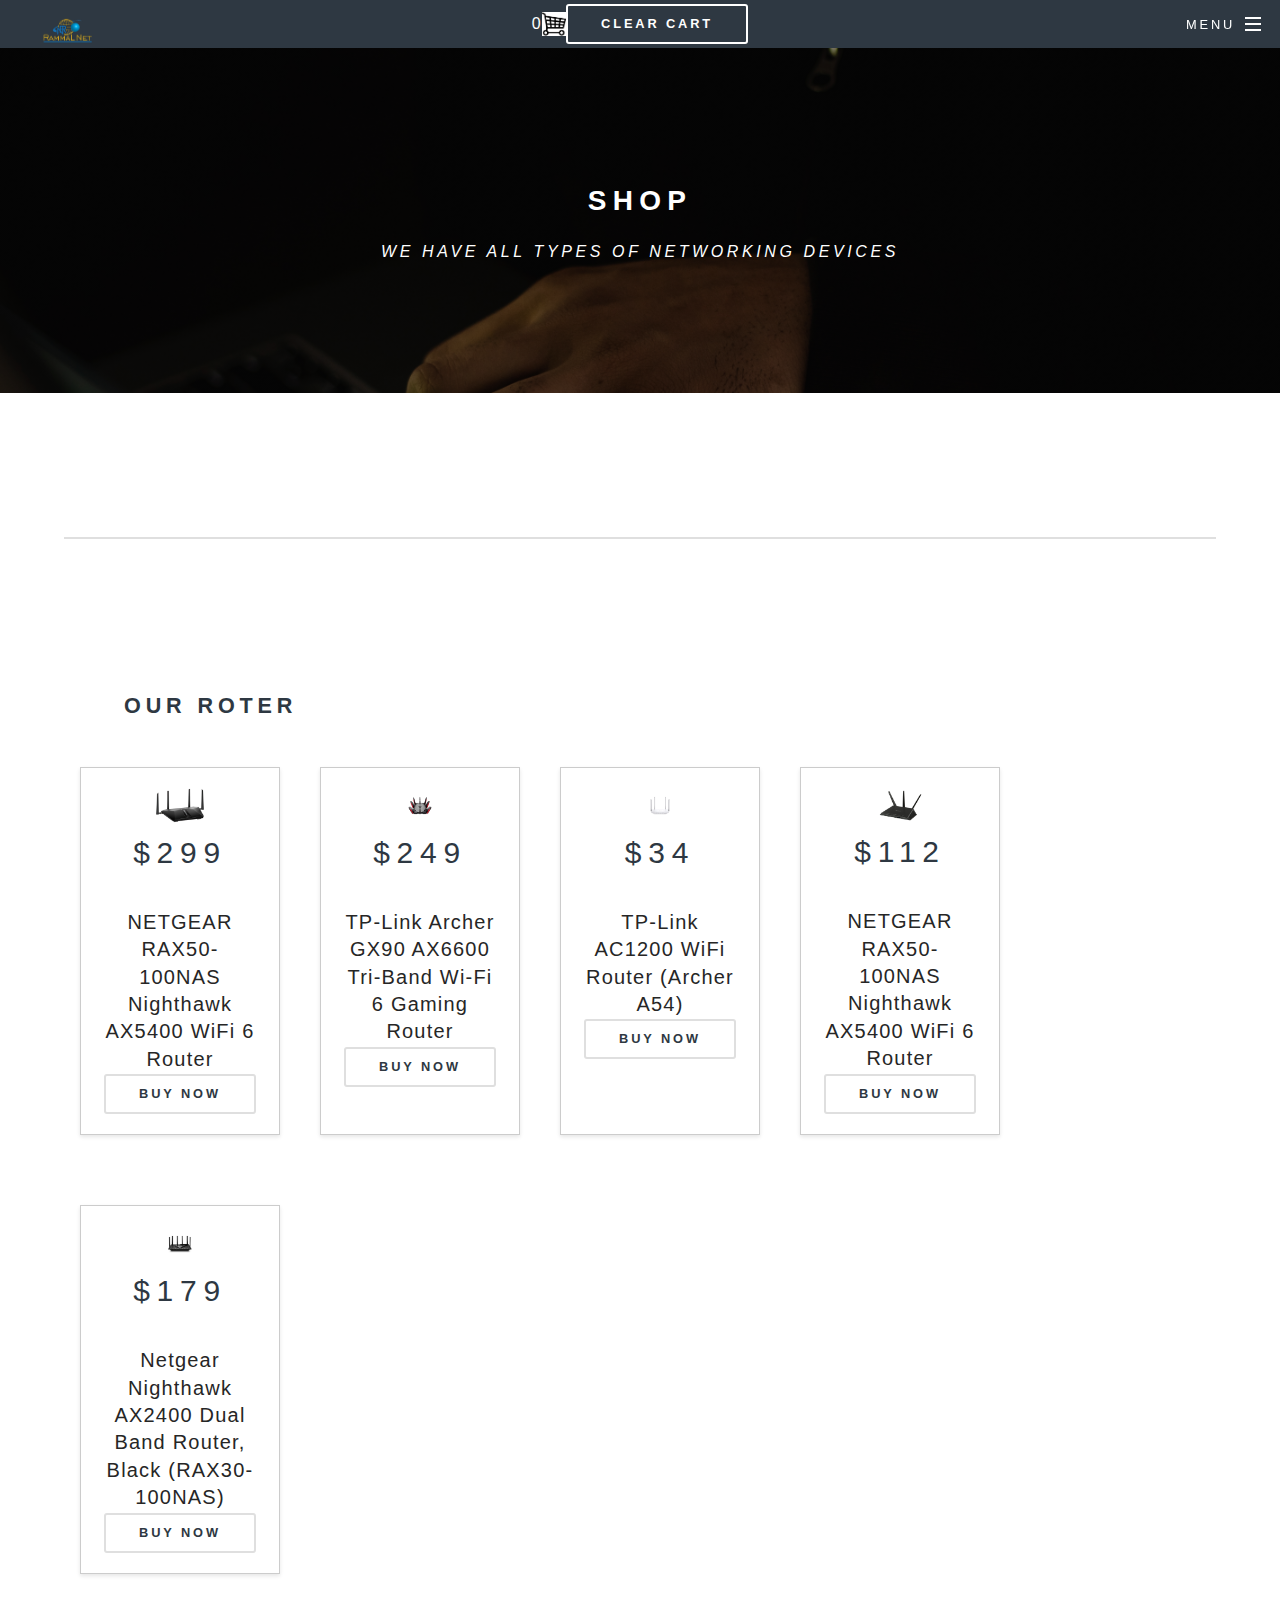
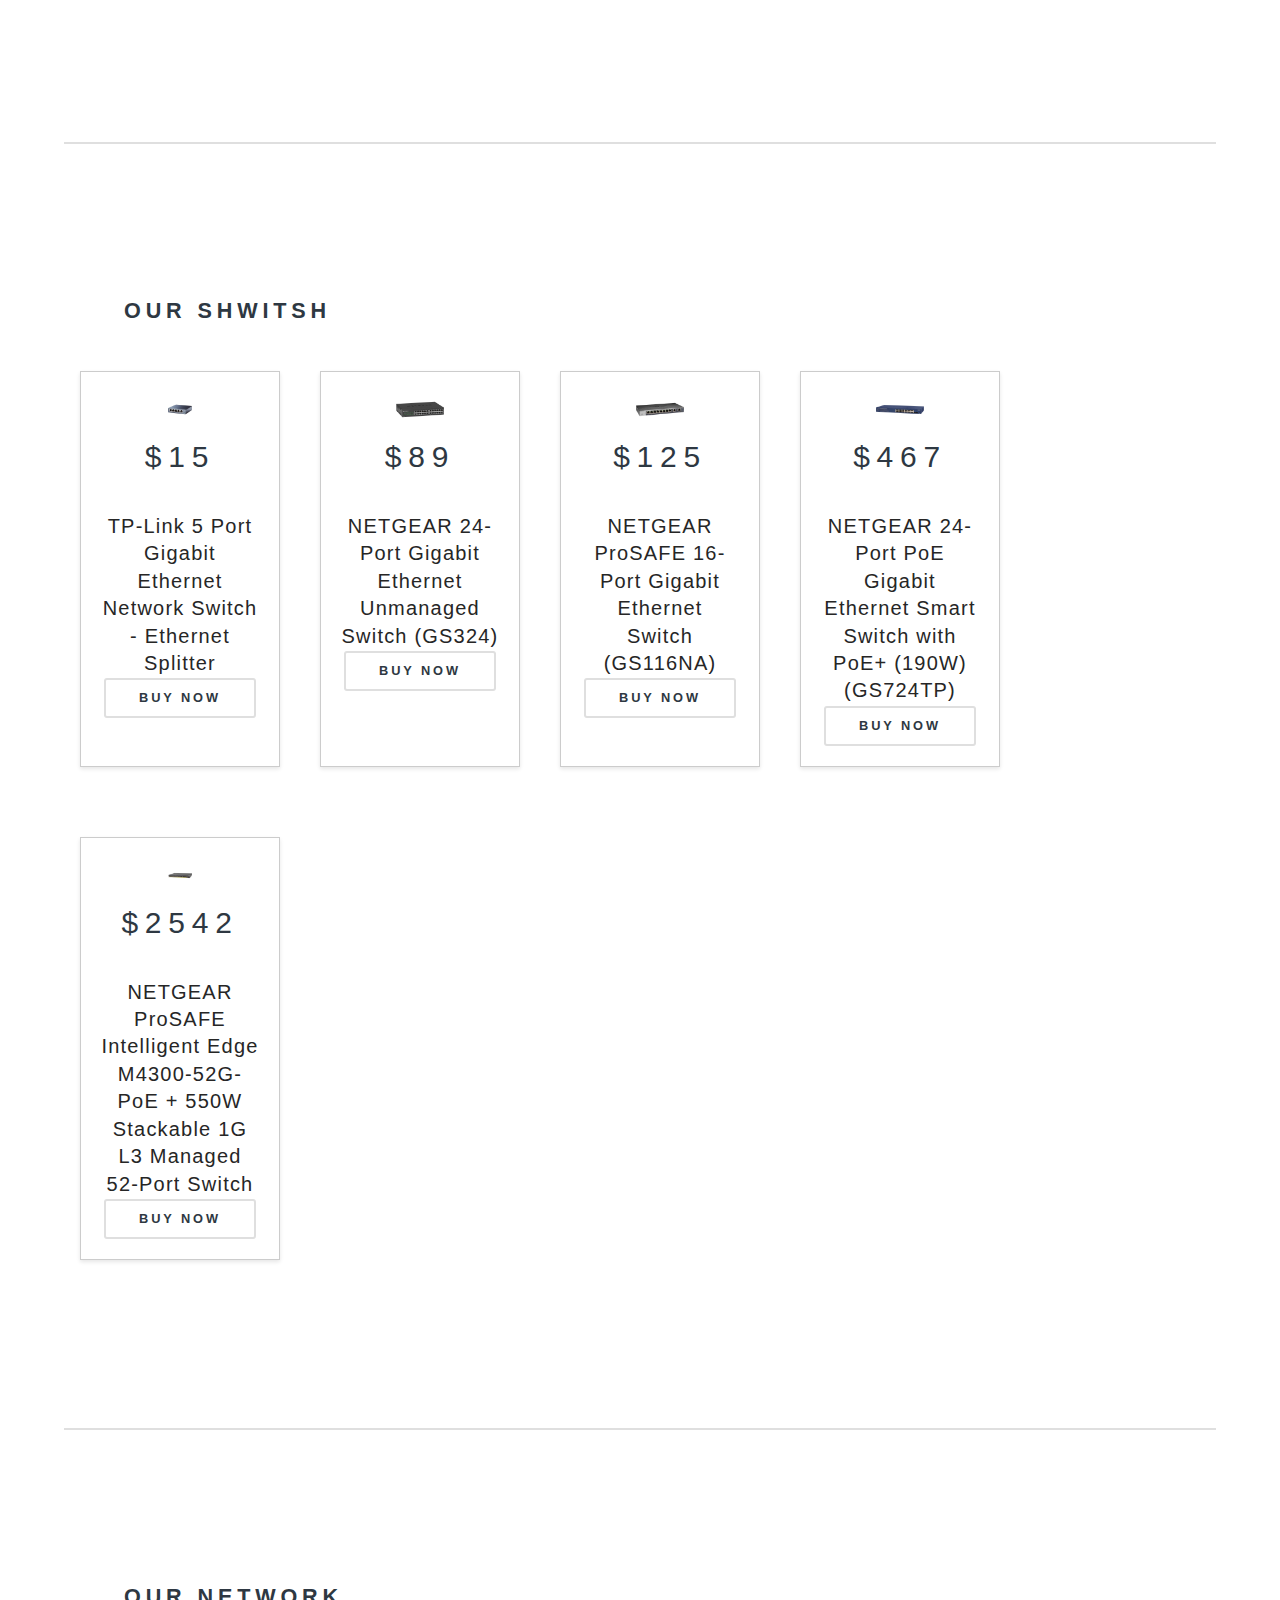
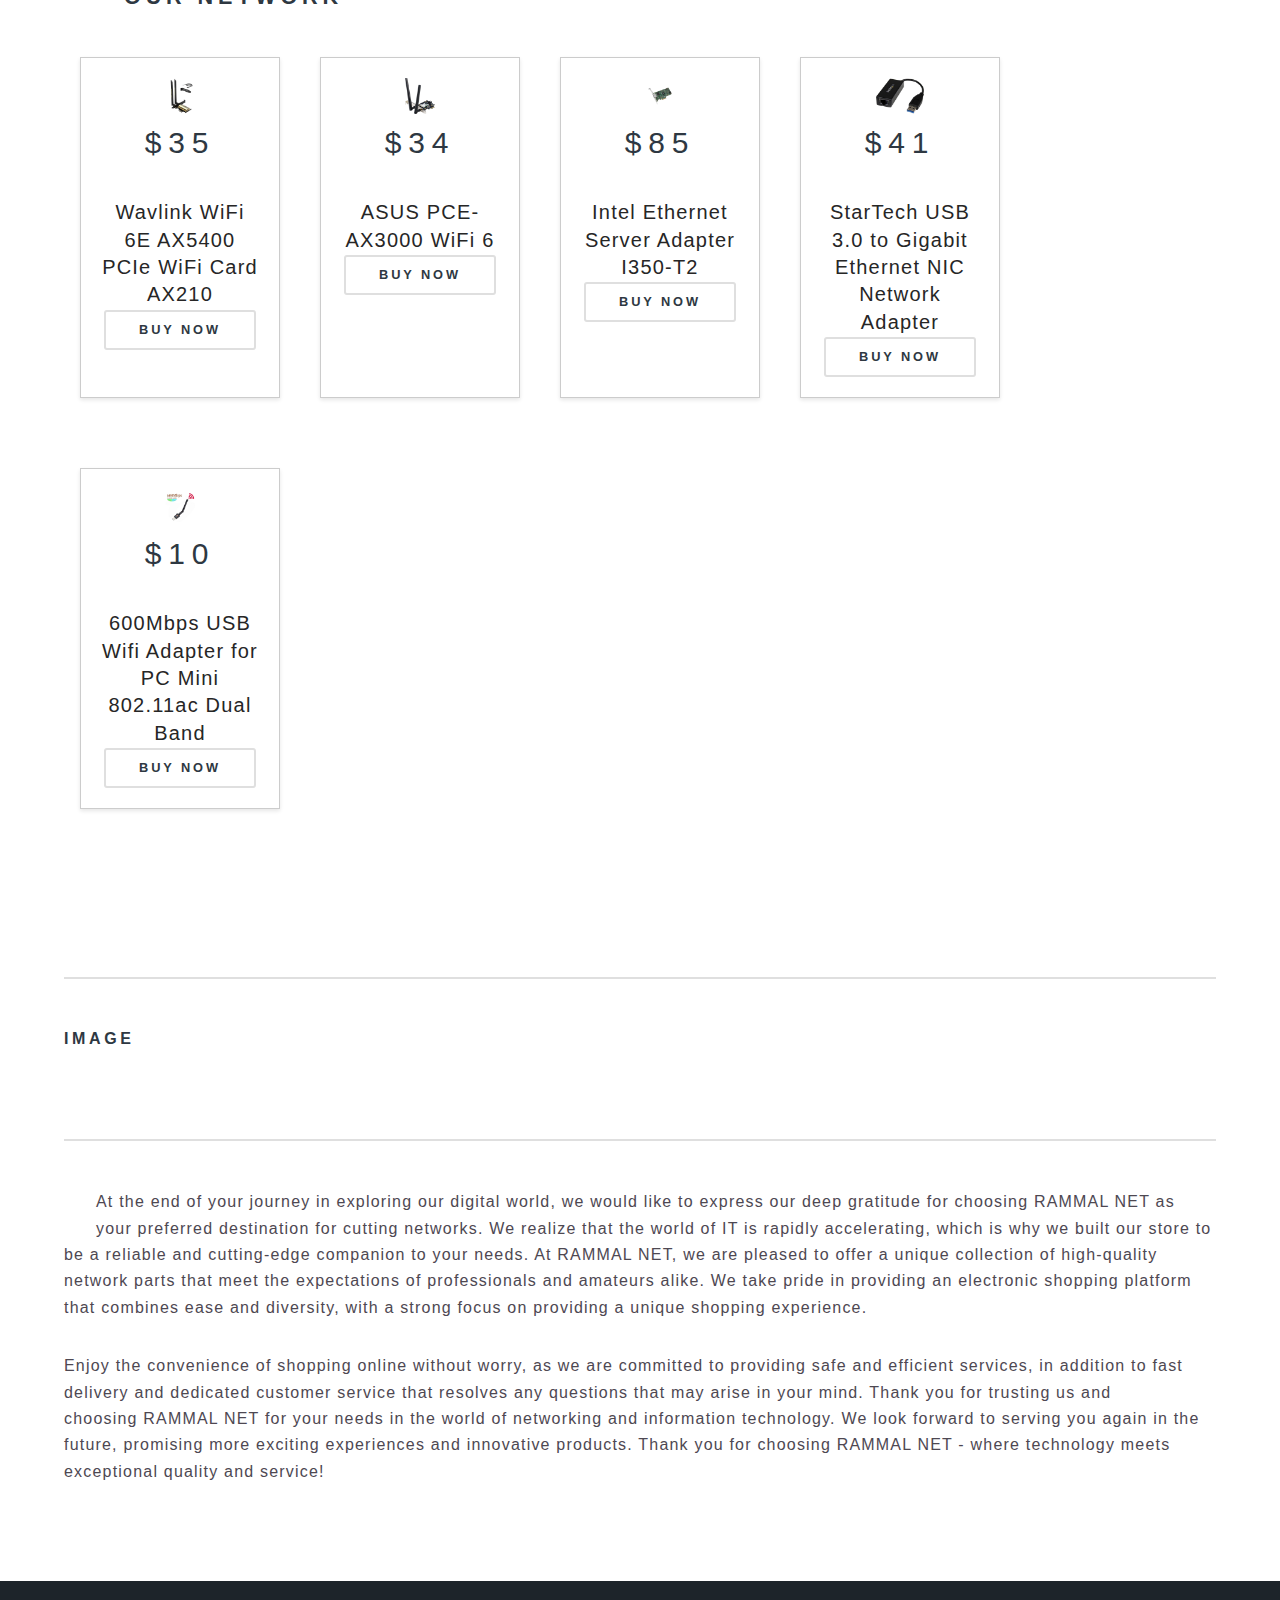
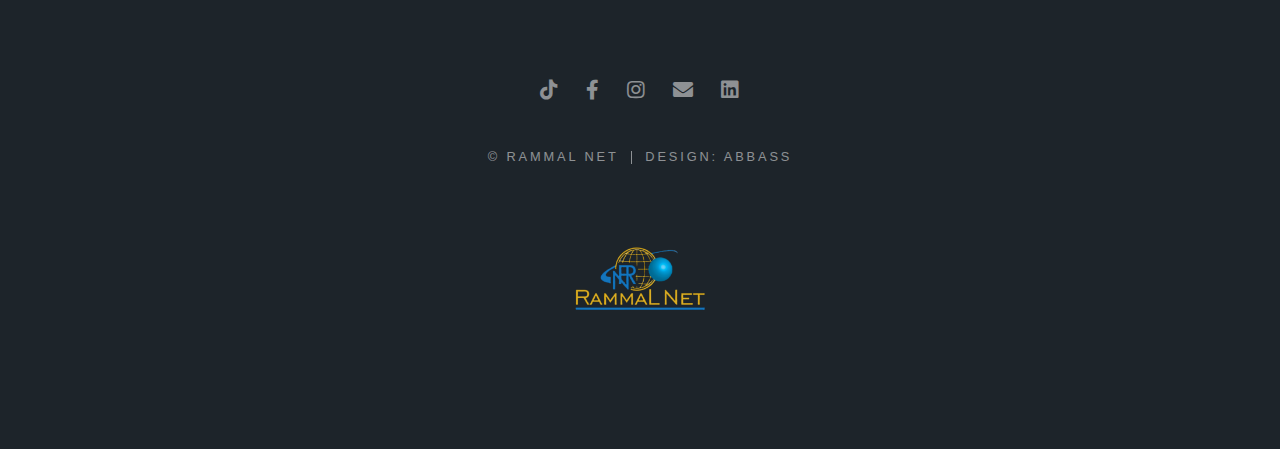
==== commit 5134dd0d: "second commit" ====
--- a/shop.html
+++ b/shop.html
@@ -309,23 +309,20 @@
 									
 									<div class="box alt">
 										<div class="row gtr-50 gtr-uniform">
-											<div class="col-12"><span class="image fit"><img src="images/banner.jpg" alt="" /></span></div>
-											<div class="col-4"><span class="image fit"><img src="images/84273.jpg" alt="" /></span></div>
-											<div class="col-4"><span class="image fit"><img src="images/wifi-router-table-smart-connection.jpg" alt="" /></span></div>
-											<div class="col-4"><span class="image fit"><img src="images/online-cloud-data-storage-concept-cloudscape-digital-online-server-global-network-business-web-database-backup-computer-private-infrastructure-technology.jpg" alt="" /></span></div>
-											<div class="col-4"><span class="image fit"><img src="images/how.jpg" alt="" /></span></div>
-											<div class="col-4"><span class="image fit"><img src="images/123456.jpg" alt="" /></span></div>
-											<div class="col-4"><span class="image fit"><img src="images/laptop00.jpg" alt="" /></span></div>
-											<div class="col-4"><span class="image fit"><img src="images/laptop99.jpg" alt="" /></span></div>
-											<div class="col-4"><span class="image fit"><img src="images/internet00.jpg" alt="" /></span></div>
-											<div class="col-4"><span class="image fit"><img src="images/laptop55.jpg" alt="" /></span></div>
+											<div class="col-4"><span class="image fit"><img src="https://imageit.ie/wp-content/uploads/2023/04/computer_hardware_menu.jpg" alt="" /></span></div>
+											<div class="col-4"><span class="image fit"><img src="https://images.pexels.com/photos/577585/pexels-photo-577585.jpeg?auto=compress&cs=tinysrgb&w=600" alt="" /></span></div>
+											<div class="col-4"><span class="image fit"><img src="https://images.pexels.com/photos/955402/pexels-photo-955402.jpeg?auto=compress&cs=tinysrgb&w=600" alt="" /></span></div>
+											<div class="col-12"><span class="image fit"><img src="https://images.pexels.com/photos/1181271/pexels-photo-1181271.jpeg?auto=compress&cs=tinysrgb&w=600" alt="" /></span></div>
+											<div class="col-4"><span class="image fit"><img src="https://images.pexels.com/photos/546819/pexels-photo-546819.jpeg?auto=compress&cs=tinysrgb&w=600" alt="" /></span></div>
+											<div class="col-4"><span class="image fit"><img src="https://images.pexels.com/photos/177598/pexels-photo-177598.jpeg?auto=compress&cs=tinysrgb&w=600" alt="" /></span></div>
+											<div class="col-4"><span class="image fit"><img src="https://images.pexels.com/photos/1181269/pexels-photo-1181269.jpeg?auto=compress&cs=tinysrgb&w=600" alt="" /></span></div>
 										</div>
 									</div>
 									<hr />
 									
-									<p><span class="image left"><img src="images/wifi-router-table-smart-connection.jpg" alt="" /></span>At the end of your journey in exploring our digital world, we would like to express our deep gratitude for choosing RAMMAL NET as your preferred destination for cutting networks. We realize that the world of IT is rapidly accelerating, which is why we built our store to be a reliable and cutting-edge companion to your needs. At RAMMAL NET, we are pleased to offer a unique collection of high-quality network parts that meet the expectations of professionals and amateurs alike. We take pride in providing an electronic shopping platform that combines ease and diversity, with a strong focus on providing a unique shopping experience.
+									<p><span class="image left"><img src="https://images.pexels.com/photos/306198/pexels-photo-306198.jpeg?auto=compress&cs=tinysrgb&w=600" alt="" /></span>At the end of your journey in exploring our digital world, we would like to express our deep gratitude for choosing RAMMAL NET as your preferred destination for cutting networks. We realize that the world of IT is rapidly accelerating, which is why we built our store to be a reliable and cutting-edge companion to your needs. At RAMMAL NET, we are pleased to offer a unique collection of high-quality network parts that meet the expectations of professionals and amateurs alike. We take pride in providing an electronic shopping platform that combines ease and diversity, with a strong focus on providing a unique shopping experience.
 									</p>
-									<p><span class="image right"><img src="images/laptop99.jpg" alt="" /></span>Enjoy the convenience of shopping online without worry, as we are committed to providing safe and efficient services, in addition to fast delivery and dedicated customer service that resolves any questions that may arise in your mind.
+									<p><span class="image right"><img src="https://images.pexels.com/photos/955401/pexels-photo-955401.jpeg?auto=compress&cs=tinysrgb&w=600" alt="" /></span>Enjoy the convenience of shopping online without worry, as we are committed to providing safe and efficient services, in addition to fast delivery and dedicated customer service that resolves any questions that may arise in your mind.
 
 										Thank you for trusting us and choosing RAMMAL NET for your needs in the world of networking and information technology. We look forward to serving you again in the future, promising more exciting experiences and innovative products.
 										
